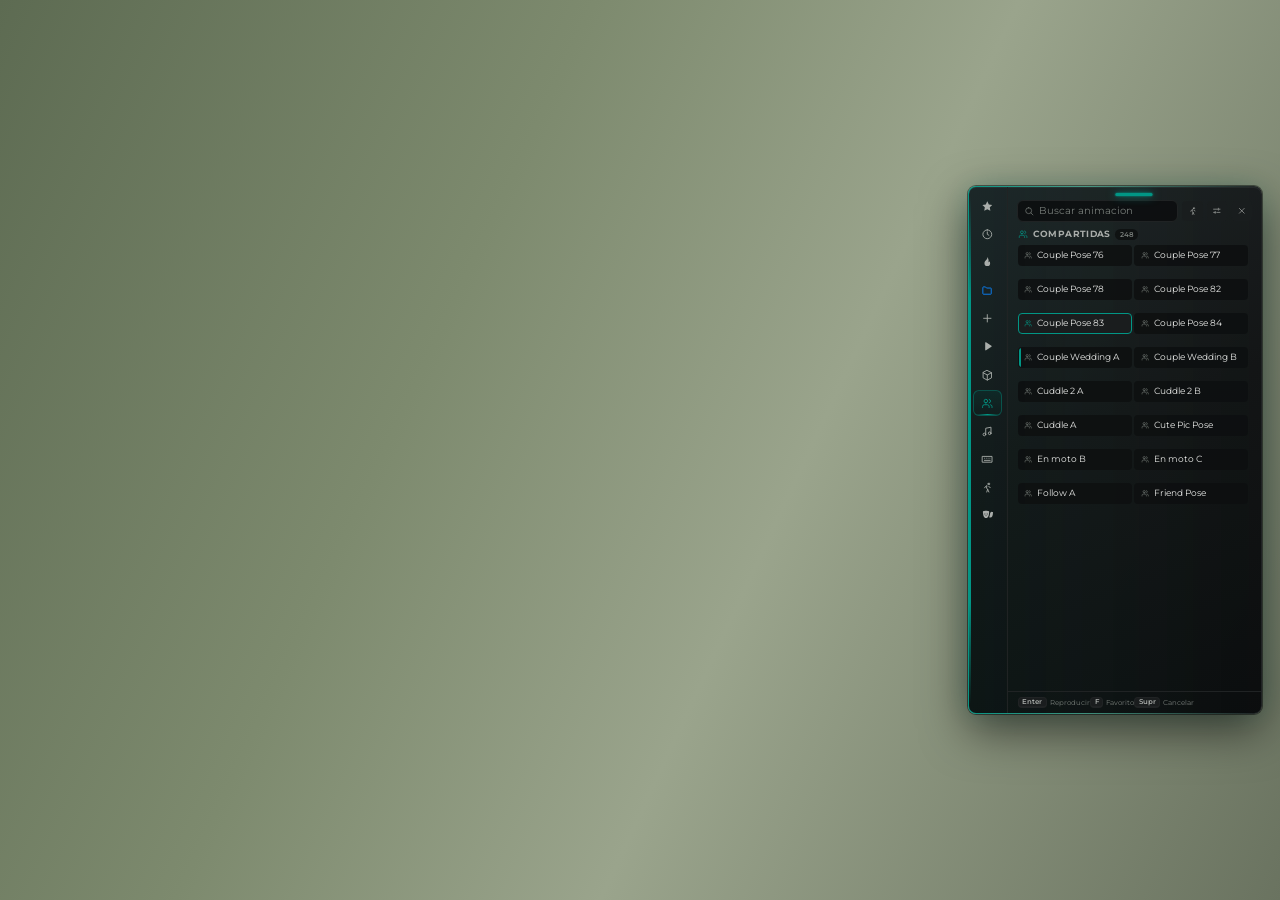
==== html/_preview.html @ 50596112 "propeditor" ====
<!DOCTYPE html>
<!--
    Banco de pruebas de la interfaz. NO forma parte del recurso: no esta en el
    `files{}` del fxmanifest, asi que FiveM no lo sirve. Se abre a mano en un
    navegador (o con Chrome en modo headless) para mirar colores, contraste y
    estados sin arrancar el juego.

    Carga los mismos CSS que index.html y dibuja a mano lo que app.js dibujaria
    con los datos de Lua. Si cambia el marcado del menu, hay que actualizarlo
    aqui tambien o dejara de representar lo que se ve en el juego.
-->
<html lang="es">
<head>
    <meta charset="UTF-8">
    <title>dwkemotes - previsualizacion de estilos</title>
    <link rel="stylesheet" href="css/fonts.css">
    <link rel="stylesheet" href="design-system/tokens.css">
    <link rel="stylesheet" href="design-system/components.css">
    <link rel="stylesheet" href="css/style.css">
    <style>
        /* Solo del banco de pruebas: simula el juego detras de la NUI para
           poder juzgar la opacidad del panel. */
        body {
            background:
                linear-gradient(115deg, #5d6b52 0%, #7d8a6e 35%, #9aa48c 60%, #6a7360 100%);
            min-height: 100vh;
        }
    </style>
</head>
<body>
    <div id="emote-menu" role="dialog">
        <nav class="sidebar" id="sidebar"></nav>

        <div class="menu-main">
            <header class="menu-header">
                <div class="drag-handle"></div>
                <div class="search-row">
                    <div class="search-container">
                        <span id="search-icon-slot"></span>
                        <input type="text" id="search-input" placeholder="Buscar animacion" />
                    </div>
                    <button id="walklock-btn" class="header-btn" type="button"></button>
                    <button id="settings-btn" class="header-btn" type="button"></button>
                    <button id="close-btn" class="header-btn" type="button"></button>
                </div>
            </header>

            <div class="category-title" id="category-title"></div>

            <div class="content-area">
                <div class="content-scroll">
                    <div id="emote-grid" class="emote-grid"></div>
                </div>
            </div>

            <footer class="menu-footer" id="menu-footer"></footer>
        </div>
    </div>

    <script src="js/icons.js"></script>
    <script>
        // ── Banco de pruebas ────────────────────────────────────────────────
        // Reproduce a mano lo que app.js dibuja con los datos de Lua, para
        // poder mirar colores y contraste sin arrancar el juego.
        Icons.mount();

        const CATS = [
            { icon: 'star',       label: 'Favoritos' },
            { icon: 'clock',      label: 'Recientes' },
            { icon: 'fire',       label: 'Mas usadas' },
            { icon: 'folder',     label: 'Policia', color: '#0A84FF' },
            { icon: 'plus',       label: 'Nueva lista' },
            { icon: 'play',       label: 'Animaciones' },
            { icon: 'cube',       label: 'Objetos' },
            { icon: 'users',      label: 'Compartidas', active: true },
            { icon: 'music',      label: 'Bailes' },
            { icon: 'keyboard',   label: 'Atajos' },
            { icon: 'walk',       label: 'Caminar' },
            { icon: 'masks',      label: 'Animos' },
        ];

        const sidebar = document.getElementById('sidebar');
        for (const c of CATS) {
            const item = document.createElement('button');
            item.className = 'sidebar-item' + (c.active ? ' active' : '');
            item.title = c.label;
            if (c.color) item.style.setProperty('--cat-color', c.color);
            item.appendChild(Icons.el(c.icon, 'sidebar-icon'));
            sidebar.appendChild(item);
        }

        document.getElementById('search-icon-slot').appendChild(Icons.el('search', 'search-icon'));
        document.getElementById('walklock-btn').appendChild(Icons.el('walk', 'header-icon'));
        document.getElementById('settings-btn').appendChild(Icons.el('sliders', 'header-icon'));
        document.getElementById('close-btn').appendChild(Icons.el('close', 'header-icon'));

        const title = document.getElementById('category-title');
        title.appendChild(Icons.el('users', 'cat-icon'));
        title.appendChild(document.createTextNode('Compartidas'));
        const count = document.createElement('span');
        count.className = 'cat-count';
        count.textContent = '248';
        title.appendChild(count);

        // Rejilla: las tarjetas van posicionadas en absoluto por grid.js, asi
        // que aqui se colocan a mano en dos columnas.
        const NAMES = [
            'Couple Pose 76', 'Couple Pose 77', 'Couple Pose 78', 'Couple Pose 82',
            'Couple Pose 83', 'Couple Pose 84', 'Couple Wedding A', 'Couple Wedding B',
            'Cuddle 2 A', 'Cuddle 2 B', 'Cuddle A', 'Cute Pic Pose',
            'En moto B', 'En moto C', 'Follow A', 'Friend Pose',
        ];
        const grid = document.getElementById('emote-grid');
        const ROW = 34, COLW = 50;
        NAMES.forEach((name, i) => {
            const card = document.createElement('div');
            card.className = 'emote-card';
            if (i === 4) card.classList.add('selected');
            if (i === 6) card.classList.add('favorited');
            card.style.left = (i % 2) * COLW + '%';
            card.style.top = Math.floor(i / 2) * ROW + 'px';
            card.style.width = 'calc(50% - 0.2rem)';
            card.appendChild(Icons.el('users', 'card-icon'));
            const label = document.createElement('span');
            label.className = 'card-label';
            label.textContent = name;
            card.appendChild(label);
            grid.appendChild(card);
        });
        grid.style.height = (Math.ceil(NAMES.length / 2) * ROW) + 'px';

        // Pie: unas cuantas teclas.
        const footer = document.getElementById('menu-footer');
        const hints = [['Enter', 'Reproducir'], ['F', 'Favorito'], ['Supr', 'Cancelar']];
        const row = document.createElement('div');
        row.className = 'footer-hints';
        for (const [key, text] of hints) {
            const h = document.createElement('span');
            h.className = 'footer-hint';
            const k = document.createElement('kbd');
            k.className = 'kbd';
            k.textContent = key;
            h.appendChild(k);
            h.appendChild(document.createTextNode(' ' + text));
            row.appendChild(h);
        }
        footer.appendChild(row);
    </script>
</body>
</html>
---- html/css/fonts.css ----
/* ============================================================================
   dwkemotes - Montserrat empaquetada
   ---------------------------------------------------------------------------
   Extension del recurso, no del sistema de diseno: `tokens.css` ya nombra
   Montserrat en `--rrp-font-family`, pero no trae el archivo. Cargarla desde
   Google Fonts no sirve aqui — el CEF de FiveM suele no tener salida a
   internet, y sin el archivo la NUI cae al serif del navegador.

   Es la fuente variable (un archivo cubre de 100 a 900), en los subconjuntos
   latino y latino extendido: suficiente para todos los idiomas de `locales/`
   que usan alfabeto latino.

   Si esto se promociona al sistema de diseno compartido, mover este archivo y
   la carpeta `fonts/` a `design-system/` y enlazarlo antes de `tokens.css`.
   ========================================================================== */

@font-face {
    font-family: 'Montserrat';
    font-style: normal;
    font-weight: 100 900;
    font-display: swap;
    src: url('fonts/montserrat-latin.woff2') format('woff2');
    unicode-range: U+0000-00FF, U+0131, U+0152-0153, U+02BB-02BC, U+02C6, U+02DA,
                   U+02DC, U+0304, U+0308, U+0329, U+2000-206F, U+20AC, U+2122,
                   U+2191, U+2193, U+2212, U+2215, U+FEFF, U+FFFD;
}

@font-face {
    font-family: 'Montserrat';
    font-style: normal;
    font-weight: 100 900;
    font-display: swap;
    src: url('fonts/montserrat-latin-ext.woff2') format('woff2');
    unicode-range: U+0100-02BA, U+02BD-02C5, U+02C7-02CC, U+02CE-02D7, U+02DD-02FF,
                   U+0304, U+0308, U+0329, U+1D00-1DBF, U+1E00-1E9F, U+1EF2-1EFF,
                   U+2020, U+20A0-20AB, U+20AD-20C0, U+2113, U+2C60-2C7F, U+A720-A7FF;
}
---- html/design-system/tokens.css ----
/* ============================================================
   ResetRP Design System — Design Tokens
   Fuente de verdad visual para todas las NUI de recursos FiveM.
   No redefinir estos valores en un recurso concreto: importar
   este archivo y usar las variables.

   Reparto de color, y de aquí no se sale:
     · Negro neutro  -> todas las superficies. Es el papel.
     · Teal          -> selección y acción principal. Nada más.
     · Amarillo      -> aviso. No marca selección ni decora.
     · Rojo / verde / azul -> resultado de una acción (error, éxito, info).
     · Hover         -> neutro. Sube la superficie, no tiñe de color.
   ============================================================ */

:root {
  /* ---- Color: superficies (negro neutro) ------------------------- */
  /* Sin tinte verde: el verde de la marca vale más cuando aparece
     solo donde hay acción o selección. Las tres superficies se
     distinguen por luminancia y por el borde, nunca por color. */
  --rrp-bg:             #070809; /* fondo de la página / detrás de todo el HUD */
  --rrp-surface-1:      #121415; /* panel, ventana, tarjeta: el papel */
  --rrp-surface-2:      #0D0F10; /* hundido: campos, slots, celdas de datos */
  --rrp-surface-3:      #1A1D1E; /* elevado: hover neutro, fila activa */
  --rrp-surface-4:      #202324; /* pulsado / hover fuerte */

  /* Los dos extremos de un degradado de superficie. No son escalones de
     estado como los de arriba —nada se pinta "de surface-lift"—: son el
     hombro y el pie de `.rrp-surface-depth`, y existen para que ese
     degradado no lleve hexes sueltos. Caen dentro de la escala, entre
     `surface-3` y `surface-4` el claro, entre `bg` y `surface-2` el
     oscuro. */
  --rrp-surface-lift:   #1C2123; /* hombro claro de un degradado de superficie */
  --rrp-surface-deep:   #0A0C0D; /* pie oscuro de un degradado de superficie */

  /* Alias heredado: el fondo de página se llamaba así cuando llevaba
     tinte verde. Se mantiene para no romper recursos ya escritos. */
  --rrp-black-green:    var(--rrp-bg);

  --rrp-border-subtle:  #202324; /* borde por defecto entre superficies */
  --rrp-border-strong:  #35393A; /* borde en hover o en el elemento con foco */
  --rrp-border-teal:    rgba(1, 150, 133, 0.45); /* borde de lo seleccionado */

  /* ---- Color: teal (selección y acción principal) ----------------- */
  --rrp-teal:           #019685; /* el verde ResetRP */
  --rrp-teal-strong:    #01A995; /* teal un punto más vivo, para hover de texto/icono */
  --rrp-teal-soft:      rgba(1, 150, 133, 0.12); /* tinte de fondo de lo seleccionado */
  --rrp-teal-line:      rgba(1, 150, 133, 0.55); /* línea inferior del elemento activo */

  /* Alias heredado del hover verde de botones. */
  --rrp-hover-btn-bg:   var(--rrp-teal);

  /* Botón principal: el único degradado del sistema. Marca la acción
     dominante de la pantalla, y solo debe haber una. */
  --rrp-btn-from:        #078E7E;
  --rrp-btn-to:          #017E70;
  --rrp-btn-hover-from:  #079987;
  --rrp-btn-hover-to:    #018979;
  --rrp-btn-active-from: #01796B;
  --rrp-btn-active-to:   #016C60;

  /* ---- Color: estados semánticos ---------------------------------- */
  /* Comunican el resultado o el riesgo de una acción, nunca decoran. */
  --rrp-success:        #53B883; /* confirmación */
  --rrp-warning:        #CEDC00; /* aviso: combustible bajo, tiempo agotándose */
  --rrp-danger:         #D95C5C; /* error o acción destructiva/irreversible */
  --rrp-danger-hover:   #E37A7A; /* hover de un botón de peligro */
  --rrp-info:           #5EA6D8; /* informativo neutro */

  /* Tintes de los mismos estados, para fondos de alerta o badge. El
     color macizo se reserva al punto, al borde y al icono. */
  --rrp-success-soft:   rgba(83, 184, 131, 0.10);
  --rrp-warning-soft:   rgba(206, 220, 0, 0.09);
  --rrp-danger-soft:    rgba(217, 92, 92, 0.10);
  --rrp-info-soft:      rgba(94, 166, 216, 0.10);

  --rrp-text-on-warning: #070809; /* texto sobre --rrp-warning macizo */
  --rrp-text-on-danger:  #FFFFFF; /* texto sobre --rrp-danger macizo */
  --rrp-text-on-teal:    #F2FFFC; /* texto sobre el botón principal */

  /* Amarillo de marca. Mismo valor que --rrp-warning porque es el
     mismo amarillo: aquí sirve de acento puntual (una cifra que debe
     leerse antes que el resto), nunca para marcar la selección. */
  --rrp-accent:         var(--rrp-warning);
  --rrp-accent-soft:    var(--rrp-warning-soft);
  --rrp-text-on-accent: var(--rrp-text-on-warning);

  /* ---- Color: texto ----------------------------------------------- */
  --rrp-text:           #E7E8E6; /* texto principal: blanco roto, sin deslumbrar */
  --rrp-text-2:         #A9ADAA; /* secundario: descripciones, etiquetas */
  --rrp-text-muted:     #777D79; /* terciario: unidades, metadatos, ayuda */
  --rrp-text-faint:     #4E5551; /* placeholders, numeración de slot, deshabilitado */
  --rrp-white:          #FFFFFF; /* blanco puro: solo donde hace falta de verdad */

  /* ---- Tipografía ------------------------------------------------- */
  /* Escala cerrada: pocos tamaños y muy juntos. En una NUI, saltar de
     11 a 22 px hace que todo grite; la jerarquía la marcan el peso y
     el color, no el cuerpo. */
  --rrp-font-family: "Montserrat", system-ui, "Segoe UI", sans-serif;
  --rrp-font-weight-regular:  400; /* texto de cuerpo */
  --rrp-font-weight-medium:   500; /* filas de navegación, texto de apoyo */
  --rrp-font-weight-semibold: 600; /* títulos, botones, valores */
  --rrp-font-weight-bold:     700; /* cifra grande y título principal */

  --rrp-font-size-title:    20px; /* título principal de una NUI */
  --rrp-font-size-heading2: 14px; /* título de panel o de sección */
  --rrp-font-size-subtitle: 12px; /* subtítulo bajo el título */
  --rrp-font-size-body:     13px; /* texto de cuerpo */
  --rrp-font-size-button:   12px;
  --rrp-font-size-label:    11px; /* etiquetas de campo, texto secundario */
  --rrp-font-size-micro:    10px; /* metadatos, unidades, pies de slot */

  /* ---- Espaciado y forma -------------------------------------------- */
  /* Radios pequeños: sobre negro, una esquina muy redondeada engorda el
     elemento y le quita precisión. */
  --rrp-radius-sm: 4px;
  --rrp-radius-md: 6px;
  --rrp-radius-lg: 8px;

  --rrp-space-xs: 4px;
  --rrp-space-sm: 8px;
  --rrp-space-md: 16px;
  --rrp-space-lg: 24px;

  --rrp-border-width: 1px;
  --rrp-border-color: var(--rrp-border-subtle);

  /* ---- Capas (z-index) ---------------------------------------------- */
  --rrp-z-panel:   1;
  --rrp-z-tooltip: 50;
  --rrp-z-notify:  100;
  --rrp-z-modal:   200;

  /* ---- Alto de controles (mantiene alineados input/select/botón) ------ */
  --rrp-control-height: 36px;

  /* ---- Sombra / elevación --------------------------------------------- */
  --rrp-shadow-panel: 0 18px 60px rgba(0, 0, 0, 0.28);
  --rrp-shadow-float: 0 8px 20px rgba(0, 0, 0, 0.28); /* toasts, tooltips, menús */
  /* Foco: aro teal, el mismo color que la selección. Un elemento con
     borde propio suma el aro por fuera sin cambiar su borde. */
  --rrp-focus-ring: 0 0 0 2px rgba(1, 150, 133, 0.45);
  --rrp-focus-glow: 0 0 0 2px var(--rrp-teal-soft);

  /* ---- Transiciones ------------------------------------------------------ */
  --rrp-transition-fast: 160ms ease;

  /* ---- Escala de degradado (siempre oscuro arriba -> claro abajo) --------- */
  /* Solo para superficies grandes de marca (cabecera de HUD, fondo de una
     pantalla completa). Un botón o una tarjeta van planos. */
  --rrp-gradient-0-from: var(--rrp-bg);         /* #070809 */
  --rrp-gradient-0-to:   var(--rrp-surface-3);  /* #1A1D1E */

  --rrp-gradient-1-from: var(--rrp-surface-2);  /* #0D0F10 */
  --rrp-gradient-1-to:   var(--rrp-surface-4);  /* #202324 */

  --rrp-gradient-2-from: var(--rrp-btn-active-to); /* #016C60 */
  --rrp-gradient-2-to:   var(--rrp-teal);          /* #019685 */

  --rrp-gradient-3-from: var(--rrp-teal);        /* #019685 */
  --rrp-gradient-3-to:   var(--rrp-teal-strong); /* #01A995 */

  --rrp-gradient-4-from: var(--rrp-teal-strong); /* #01A995 */
  --rrp-gradient-4-to:   var(--rrp-text);        /* #E7E8E6 */
}
---- html/design-system/components.css ----
/* ============================================================
   ResetRP Design System — Componentes base
   Requiere tokens.css cargado antes que este archivo.
   Pensado para NUI FiveM en HTML/CSS/JS vanilla (sin build step).
   ============================================================ */

* {
  box-sizing: border-box;
  font-family: var(--rrp-font-family);
}

/* El atributo hidden gana a cualquier display de componente. Sin esto, un
   .rrp-modal o un .rrp-menu con display propio nace abierto aunque el HTML
   diga [hidden], que es como se ocultan y se muestran desde el JS. */
[hidden] { display: none !important; }

/* ---------- Panel contenedor ---------- */
/* El panel es el papel: superficie neutra, borde de 1 px y nada más.
   El color entra por el contenido, no por el contenedor. */
.rrp-panel {
  background: var(--rrp-surface-1);
  border: var(--rrp-border-width) solid var(--rrp-border-subtle);
  border-radius: var(--rrp-radius-lg);
  box-shadow: var(--rrp-shadow-panel);
  padding: var(--rrp-space-md);
  color: var(--rrp-text);
}
/* Panel sin relleno propio: la cabecera y el cuerpo ponen el suyo. */
.rrp-panel--flush { padding: 0; }

/* Cabecera de panel: se separa del cuerpo con una línea, no con un
   bloque de color. */
.rrp-panel__head {
  display: flex;
  align-items: center;
  justify-content: space-between;
  gap: var(--rrp-space-md);
  min-height: 56px;
  padding: var(--rrp-space-sm) var(--rrp-space-md);
  border-bottom: var(--rrp-border-width) solid var(--rrp-border-subtle);
}
.rrp-panel__body { padding: var(--rrp-space-md); }
.rrp-panel__title {
  margin: 0;
  font-size: var(--rrp-font-size-heading2);
  font-weight: var(--rrp-font-weight-semibold);
}
.rrp-panel__sub {
  margin: 2px 0 0;
  font-size: var(--rrp-font-size-label);
  color: var(--rrp-text-muted);
}

/* ---------- Título principal ---------- */
/* Sin caja: el peso y el tamaño ya lo separan del resto. */
.rrp-title {
  margin-bottom: var(--rrp-space-md);
  padding-bottom: var(--rrp-space-sm);
  border-bottom: var(--rrp-border-width) solid var(--rrp-border-subtle);
}
.rrp-title h1 {
  margin: 0;
  font-weight: var(--rrp-font-weight-bold);
  font-size: var(--rrp-font-size-title);
  letter-spacing: -0.02em;
  line-height: 1.15;
}
.rrp-title p {
  margin: var(--rrp-space-xs) 0 0;
  font-weight: var(--rrp-font-weight-regular);
  font-size: var(--rrp-font-size-subtitle);
  color: var(--rrp-text-2);
}
/* Antetítulo teal: la única vez que el verde hace de texto. */
.rrp-kicker {
  margin: 0 0 var(--rrp-space-sm);
  color: var(--rrp-teal);
  font-size: var(--rrp-font-size-label);
  font-weight: var(--rrp-font-weight-bold);
  text-transform: uppercase;
  letter-spacing: 0.12em;
}

/* ---------- Título 2 (sección) ---------- */
.rrp-heading2 {
  font-weight: var(--rrp-font-weight-semibold);
  font-size: var(--rrp-font-size-heading2);
  margin: 0 0 var(--rrp-space-sm);
}

/* ---------- Caja de texto básico ---------- */
.rrp-textbox {
  background: var(--rrp-surface-2);
  border: var(--rrp-border-width) solid var(--rrp-border-subtle);
  border-radius: var(--rrp-radius-sm);
  padding: var(--rrp-space-md);
  margin-bottom: var(--rrp-space-md);
}
/* Caja destacada: mismo negro, borde teal. Es el mismo recurso que
   marca la selección, así que úsala para una sola caja por pantalla. */
.rrp-textbox--teal {
  border-color: var(--rrp-border-teal);
  background: var(--rrp-teal-soft);
}
/* Caja con el borde más marcado, sin llegar al teal. */
.rrp-textbox--outline {
  border-color: var(--rrp-border-strong);
}
.rrp-textbox .rrp-textbox__title {
  font-weight: var(--rrp-font-weight-semibold);
  font-size: var(--rrp-font-size-heading2);
  text-align: center;
  margin: 0 0 var(--rrp-space-sm);
}
.rrp-textbox p {
  font-weight: var(--rrp-font-weight-regular);
  font-size: var(--rrp-font-size-body);
  line-height: 1.5;
  margin: 0 0 var(--rrp-space-sm);
}

/* ---------- Desplegable / dropdown ---------- */
.rrp-dropdown {
  background: var(--rrp-surface-2);
  border: var(--rrp-border-width) solid var(--rrp-border-subtle);
  border-radius: var(--rrp-radius-sm);
  overflow: hidden;
}
.rrp-dropdown__header {
  display: flex;
  justify-content: space-between;
  align-items: center;
  background: var(--rrp-surface-1);
  border-bottom: var(--rrp-border-width) solid var(--rrp-border-subtle);
  font-weight: var(--rrp-font-weight-semibold);
  font-size: var(--rrp-font-size-button);
  padding: var(--rrp-space-sm) var(--rrp-space-md);
  cursor: pointer;
}
.rrp-dropdown__option {
  font-weight: var(--rrp-font-weight-regular);
  font-size: var(--rrp-font-size-label);
  padding: var(--rrp-space-sm) var(--rrp-space-md);
  cursor: pointer;
  transition: background var(--rrp-transition-fast);
}
/* Separador entre filas: sobre negro hace falta para que la lista respire. */
.rrp-dropdown__option + .rrp-dropdown__option {
  border-top: var(--rrp-border-width) solid var(--rrp-border-subtle);
}
/* Hover neutro: sube la superficie, no tiñe. */
.rrp-dropdown__option:hover,
.rrp-dropdown__option.is-hover {
  background: var(--rrp-surface-3);
}
/* Fila seleccionada: tinte teal y línea teal a la izquierda. */
.rrp-dropdown__option.is-selected {
  background: var(--rrp-teal-soft);
  box-shadow: inset 2px 0 0 var(--rrp-teal);
  font-weight: var(--rrp-font-weight-semibold);
}

/* ---------- Botones ---------- */
/* El botón por defecto es neutro. Solo uno por pantalla lleva el verde
   (--primary / --accept): si dos acciones piden lo mismo, ninguna manda. */
.rrp-btn {
  display: inline-flex;
  align-items: center;
  justify-content: center;
  gap: var(--rrp-space-sm);
  min-height: var(--rrp-control-height);
  padding: 0 var(--rrp-space-md);
  background: var(--rrp-surface-2);
  color: var(--rrp-text);
  border: var(--rrp-border-width) solid var(--rrp-border-subtle);
  border-radius: var(--rrp-radius-sm);
  font-weight: var(--rrp-font-weight-semibold);
  font-size: var(--rrp-font-size-button);
  cursor: pointer;
  transition: background var(--rrp-transition-fast), color var(--rrp-transition-fast),
              border-color var(--rrp-transition-fast);
}
.rrp-btn svg { width: 16px; height: 16px; flex: none; }
/* Hover neutro: sube la superficie y marca más el borde. */
.rrp-btn:hover,
.rrp-btn--cancel:hover {
  background: var(--rrp-surface-3);
  border-color: var(--rrp-border-strong);
}
.rrp-btn:active { transform: translateY(1px); }

/* Acción dominante. El degradado y el brillo interior son los únicos
   del sistema: por eso este botón se ve antes que cualquier otro. */
.rrp-btn--primary,
.rrp-btn--accept {
  background: linear-gradient(180deg, var(--rrp-btn-from), var(--rrp-btn-to));
  border-color: var(--rrp-btn-to);
  color: var(--rrp-text-on-teal);
  box-shadow: inset 0 1px 0 rgba(255, 255, 255, 0.08), 0 1px 0 rgba(0, 0, 0, 0.32);
}
.rrp-btn--primary:hover,
.rrp-btn--accept:hover {
  background: linear-gradient(180deg, var(--rrp-btn-hover-from), var(--rrp-btn-hover-to));
  border-color: var(--rrp-btn-from);
  color: var(--rrp-text);
  box-shadow: inset 0 1px 0 rgba(255, 255, 255, 0.11), 0 2px 8px rgba(1, 150, 133, 0.14);
}
.rrp-btn--primary:active,
.rrp-btn--accept:active {
  background: linear-gradient(180deg, var(--rrp-btn-active-from), var(--rrp-btn-active-to));
  border-color: var(--rrp-btn-active-to);
  box-shadow: inset 0 1px 2px rgba(0, 0, 0, 0.28);
}

/* Botón destructivo: rojo apagado sobre tinte, no un bloque rojo. Lo
   que destruye no tiene por qué ser lo más llamativo de la pantalla. */
.rrp-btn--danger {
  background: var(--rrp-danger-soft);
  border-color: rgba(217, 92, 92, 0.28);
  color: var(--rrp-danger-hover);
}
.rrp-btn--danger:hover {
  background: rgba(217, 92, 92, 0.16);
  border-color: var(--rrp-danger);
  color: var(--rrp-text);
}
/* Botón terciario: sin superficie propia. */
.rrp-btn--ghost {
  background: transparent;
}
.rrp-btn--ghost:hover {
  background: var(--rrp-surface-3);
  border-color: var(--rrp-border-strong);
}
/* Tamaño y ocupación */
.rrp-btn--sm    { min-height: 28px; padding: 0 var(--rrp-space-sm); font-size: var(--rrp-font-size-label); }
.rrp-btn--sm svg { width: 14px; height: 14px; }
.rrp-btn--block { display: flex; width: 100%; }
.rrp-btn--icon  { width: var(--rrp-control-height); padding: 0; }

/* --- Conmutador: el botón que se queda marcado --- */
/* NUEVO. Un botón normal vuelve solo; este se queda encendido porque
   representa un modo activo — caminar despacio, sordina de radio, ver
   solo favoritos. La marca es la del sistema para "esto está elegido":
   velo teal, borde teal y el texto arriba. Nunca bloque macizo.

   NO lleva el halo inferior de `.rrp-tab` / `.rrp-nav__item`. Ese halo
   dice "estás aquí" dentro de un grupo donde solo uno manda; un
   conmutador dice "esto está encendido" y puede haber varios a la vez.
   Si los dos se marcaran igual, la barra de herramientas parecería una
   fila de pestañas.

   El gancho bueno es `aria-pressed="true"`, que además es lo que un
   lector de pantalla anuncia; `.is-active` queda para el JS que ya
   trabaja así. Un conmutador NO es `aria-current` ni un checkbox
   disfrazado: es un botón que recuerda su estado. */
.rrp-btn.is-active,
.rrp-btn[aria-pressed="true"] {
  background: var(--rrp-teal-soft);
  border-color: var(--rrp-border-teal);
  color: var(--rrp-text);
}
/* El hover de un botón ya marcado sube un punto en vez de volver al
   gris neutro: si al pasar por encima perdiera el teal, parecería que
   se está apagando. */
.rrp-btn.is-active:hover,
.rrp-btn[aria-pressed="true"]:hover {
  background: linear-gradient(180deg, rgba(1, 150, 133, 0.20), rgba(1, 150, 133, 0.10)),
              var(--rrp-surface-2);
  border-color: var(--rrp-teal-line);
}
/* Marcado y peligroso a la vez (sordina, modo pánico): manda el rojo. */
.rrp-btn--danger.is-active,
.rrp-btn--danger[aria-pressed="true"] {
  background: var(--rrp-danger-soft);
  border-color: var(--rrp-danger);
  color: var(--rrp-danger);
}
.rrp-btn--sm.rrp-btn--icon { width: 28px; }

.rrp-btn:disabled {
  opacity: 0.4;
  cursor: not-allowed;
}

/* ---------- Superficies neutras (utilidades) ---------- */
/* Para contenedores propios de un recurso que no encajen en un
   componente concreto, sin inventar colores nuevos. */
.rrp-surface-1 { background: var(--rrp-surface-1); color: var(--rrp-text); }
.rrp-surface-2 { background: var(--rrp-surface-2); color: var(--rrp-text); }
.rrp-surface-3 { background: var(--rrp-surface-3); color: var(--rrp-text); }
.rrp-divider   { border: none; border-top: var(--rrp-border-width) solid var(--rrp-border-subtle); margin: var(--rrp-space-md) 0; }

/* ---------- Degradados ---------- */
/* Siempre oscuro arriba -> claro abajo (180deg) */
.rrp-gradient-0 { background: linear-gradient(180deg, var(--rrp-gradient-0-from), var(--rrp-gradient-0-to)); }
.rrp-gradient-1 { background: linear-gradient(180deg, var(--rrp-gradient-1-from), var(--rrp-gradient-1-to)); }
.rrp-gradient-2 { background: linear-gradient(180deg, var(--rrp-gradient-2-from), var(--rrp-gradient-2-to)); }
.rrp-gradient-3 { background: linear-gradient(180deg, var(--rrp-gradient-3-from), var(--rrp-gradient-3-to)); }
.rrp-gradient-4 { background: linear-gradient(180deg, var(--rrp-gradient-4-from), var(--rrp-gradient-4-to)); }


/* ============================================================
   COMPONENTES NUI
   Patrones habituales de una interfaz de recurso FiveM.
   Todos se apoyan en los tokens: aquí no hay ningún color suelto.
   ============================================================ */

/* ---------- Foco de teclado ---------- */
/* Una NUI también se navega con teclado: el foco nunca es invisible. */
/* Elementos sin borde propio: aro de acento, separado del elemento. */
.rrp-btn:focus-visible,
.rrp-slider:focus-visible,
.rrp-tab:focus-visible,
.rrp-menu__item:focus-visible,
.rrp-nav__item:focus-visible,
.rrp-slot:focus-visible,
.rrp-inv-slot:focus-visible,
/* Campos: el borde pasa a teal y el halo solo lo refuerza. */
.rrp-input:focus,
.rrp-input:focus-visible,
.rrp-textarea:focus,
.rrp-textarea:focus-visible,
.rrp-select:focus,
.rrp-select:focus-visible,
.rrp-input-group:focus-within {
  outline: none;
  border-color: var(--rrp-teal);
  box-shadow: var(--rrp-focus-glow);
}
/* Un campo inválido conserva su rojo al enfocarse: el estado manda. */
.rrp-input.is-invalid:focus,
.rrp-textarea.is-invalid:focus,
.rrp-select.is-invalid:focus {
  border-color: var(--rrp-danger);
  box-shadow: 0 0 0 3px var(--rrp-danger-soft);
}

/* ---------- Campos de formulario ---------- */
.rrp-field {
  display: flex;
  flex-direction: column;
  gap: var(--rrp-space-xs);
  margin-bottom: var(--rrp-space-md);
}
.rrp-label {
  font-weight: var(--rrp-font-weight-semibold);
  font-size: var(--rrp-font-size-label);
  color: var(--rrp-text-2);
}
.rrp-input,
.rrp-textarea,
.rrp-select {
  width: 100%;
  height: var(--rrp-control-height);
  background: var(--rrp-surface-2);
  border: var(--rrp-border-width) solid var(--rrp-border-subtle);
  border-radius: var(--rrp-radius-sm);
  color: var(--rrp-text);
  font-size: var(--rrp-font-size-body);
  font-weight: var(--rrp-font-weight-regular);
  padding: 0 var(--rrp-space-md);
  transition: border-color var(--rrp-transition-fast);
}
.rrp-textarea {
  height: auto;
  min-height: 84px;
  padding: var(--rrp-space-sm) var(--rrp-space-md);
  line-height: 1.5;
  resize: vertical;
}
.rrp-input::placeholder,
.rrp-textarea::placeholder {
  color: var(--rrp-text-faint);
}
.rrp-input:hover,
.rrp-textarea:hover,
.rrp-select:hover {
  border-color: var(--rrp-border-strong);
}
.rrp-input:disabled,
.rrp-textarea:disabled,
.rrp-select:disabled {
  opacity: 0.45;
  cursor: not-allowed;
}
/* Validación */
.rrp-input.is-invalid,
.rrp-textarea.is-invalid,
.rrp-select.is-invalid {
  border-color: var(--rrp-danger);
}
.rrp-hint  { font-size: var(--rrp-font-size-micro); color: var(--rrp-text-muted); }
.rrp-error { font-size: var(--rrp-font-size-label); color: var(--rrp-danger); font-weight: var(--rrp-font-weight-semibold); }

/* Select: flecha propia, para no depender del widget del sistema */
.rrp-select {
  appearance: none;
  -webkit-appearance: none;
  cursor: pointer;
  padding-right: var(--rrp-space-lg);
  background-image: url("data:image/svg+xml;charset=utf-8,%3Csvg xmlns='http://www.w3.org/2000/svg' width='10' height='6'%3E%3Cpath fill='%23ffffff' d='M0 0l5 6 5-6z'/%3E%3C/svg%3E");
  background-repeat: no-repeat;
  background-position: right var(--rrp-space-md) center;
}
.rrp-select option {
  background: var(--rrp-surface-2);
  color: var(--rrp-text);
}

/* Campo con icono o afijo (buscadores, cantidades, precios) */
.rrp-input-group {
  display: flex;
  align-items: center;
  gap: var(--rrp-space-sm);
  height: var(--rrp-control-height);
  background: var(--rrp-surface-3);
  border: var(--rrp-border-width) solid var(--rrp-border-subtle);
  border-radius: var(--rrp-radius-sm);
  padding: 0 var(--rrp-space-md);
}
.rrp-input-group .rrp-input {
  height: auto;
  border: none;
  background: none;
  padding: 0;
}
.rrp-input-group .rrp-input:focus,
.rrp-input-group .rrp-input:focus-visible { box-shadow: none; }
.rrp-input-group__affix { color: var(--rrp-text-muted); font-size: var(--rrp-font-size-label); }

/* --- Campo numérico y su paso --- */
/* La flecha doble que pinta el navegador en un `input[type=number]` es
   un widget del sistema operativo: llega en blanco, con su propio
   tamaño y sus propias esquinas, y sobre negro parece un pegote. No se
   puede teñir ni redondear, así que se quita y se pone la nuestra.
   Se quita SIEMPRE, haya paso propio o no — un campo sin flechas se
   sigue subiendo con las teclas de cursor y con la rueda. */
.rrp-input[type="number"] {
  appearance: textfield;
  -moz-appearance: textfield;
}
.rrp-input[type="number"]::-webkit-outer-spin-button,
.rrp-input[type="number"]::-webkit-inner-spin-button {
  -webkit-appearance: none;
  margin: 0;
}
/* Las cifras se alinean en columna: sin esto, cambiar un 1500 por un
   1600 mueve todos los dígitos de sitio. */
.rrp-input[type="number"] { font-variant-numeric: tabular-nums; }

/* NUEVO. El paso: dos medios botones pegados al canto derecho del
   grupo. Se comen el relleno del contenedor con un margen negativo
   para quedar a ras del borde — un botón flotando con aire alrededor
   parece un elemento suelto encima del campo, no parte de él. */
.rrp-step {
  display: flex;
  flex: none;
  flex-direction: column;
  align-self: stretch;
  margin: -1px calc(var(--rrp-space-md) * -1) -1px 0;
  border-left: var(--rrp-border-width) solid var(--rrp-border-subtle);
}
/* Transparente, no `surface-2`. El grupo ya es `surface-3` — lo
   elevado —, así que un botón hundido encima abre dos agujeros negros
   en el canto del campo. Y transparente sobrevive a que el grupo cambie
   de superficie: hereda la que tenga debajo, sea la que sea. */
.rrp-step__btn {
  flex: 1;
  display: grid;
  place-items: center;
  width: 26px;
  padding: 0;
  background: transparent;
  border: none;
  color: var(--rrp-text-muted);
  cursor: pointer;
  transition: background var(--rrp-transition-fast), color var(--rrp-transition-fast);
}
.rrp-step__btn:first-child {
  border-bottom: var(--rrp-border-width) solid var(--rrp-border-subtle);
  border-top-right-radius: var(--rrp-radius-sm);
}
.rrp-step__btn:last-child { border-bottom-right-radius: var(--rrp-radius-sm); }
/* Hover neutro, como cualquier otro control del sistema. */
.rrp-step__btn:hover {
  background: var(--rrp-surface-4);
  color: var(--rrp-text);
}
.rrp-step__btn:active { background: var(--rrp-surface-3); }
/* En el tope no desaparece, se apaga: un botón que se va deja un hueco
   y el campo parece roto. Apagado dice "por aquí ya no se sigue". */
.rrp-step__btn:disabled {
  opacity: 0.3;
  cursor: default;
  background: transparent;
  color: var(--rrp-text-muted);
}
.rrp-step__btn svg {
  width: 10px;
  height: 10px;
  stroke: currentColor;
  fill: none;
  stroke-width: 2.2;
}

/* ---------- Checkbox y radio ---------- */
.rrp-check {
  display: inline-flex;
  align-items: center;
  gap: var(--rrp-space-sm);
  font-size: var(--rrp-font-size-body);
  cursor: pointer;
  user-select: none;
}
.rrp-check input {
  appearance: none;
  -webkit-appearance: none;
  width: 16px;
  height: 16px;
  flex: none;
  margin: 0;
  display: grid;
  place-content: center;
  background: var(--rrp-surface-3);
  border: var(--rrp-border-width) solid var(--rrp-border-subtle);
  border-radius: var(--rrp-radius-sm);
  cursor: pointer;
  transition: background var(--rrp-transition-fast), border-color var(--rrp-transition-fast);
}
.rrp-check input[type="radio"] { border-radius: 50%; }
.rrp-check input:hover { border-color: var(--rrp-hover-btn-bg); }
.rrp-check input:checked {
  background: var(--rrp-teal);
  border-color: var(--rrp-teal);
}
.rrp-check input[type="checkbox"]:checked::after {
  content: "";
  width: 9px;
  height: 5px;
  border-left: 2px solid var(--rrp-text-on-teal);
  border-bottom: 2px solid var(--rrp-text-on-accent);
  transform: translateY(-1px) rotate(-45deg);
}
.rrp-check input[type="radio"]:checked::after {
  content: "";
  width: 6px;
  height: 6px;
  border-radius: 50%;
  background: var(--rrp-text-on-accent);
}
.rrp-check input:focus-visible { outline: none; box-shadow: var(--rrp-focus-ring); }
.rrp-check input:disabled { opacity: 0.4; cursor: not-allowed; }

/* ---------- Interruptor (toggle) ---------- */
.rrp-switch {
  display: inline-flex;
  align-items: center;
  gap: var(--rrp-space-sm);
  font-size: var(--rrp-font-size-body);
  cursor: pointer;
  user-select: none;
}
.rrp-switch input {
  position: absolute;
  opacity: 0;
  width: 0;
  height: 0;
}
.rrp-switch__track {
  position: relative;
  width: 38px;
  height: 20px;
  flex: none;
  background: var(--rrp-surface-3);
  border: var(--rrp-border-width) solid var(--rrp-border-subtle);
  border-radius: 999px;
  transition: background var(--rrp-transition-fast), border-color var(--rrp-transition-fast);
}
.rrp-switch__track::after {
  content: "";
  position: absolute;
  top: 2px;
  left: 2px;
  width: 14px;
  height: 14px;
  border-radius: 50%;
  background: var(--rrp-text);
  transition: transform var(--rrp-transition-fast);
}
.rrp-switch input:checked + .rrp-switch__track {
  background: var(--rrp-hover-btn-bg);
  border-color: var(--rrp-hover-btn-bg);
}
.rrp-switch input:checked + .rrp-switch__track::after { transform: translateX(18px); }
.rrp-switch input:focus-visible + .rrp-switch__track { box-shadow: var(--rrp-focus-ring); }
.rrp-switch input:disabled + .rrp-switch__track { opacity: 0.4; }

/* ---------- Slider ---------- */
.rrp-slider {
  appearance: none;
  -webkit-appearance: none;
  width: 100%;
  height: 4px;
  background: var(--rrp-surface-3);
  border-radius: 999px;
  cursor: pointer;
}
.rrp-slider::-webkit-slider-thumb {
  appearance: none;
  -webkit-appearance: none;
  width: 14px;
  height: 14px;
  border: none;
  border-radius: 50%;
  background: var(--rrp-teal);
  cursor: pointer;
  transition: transform var(--rrp-transition-fast);
}
.rrp-slider::-webkit-slider-thumb:hover { transform: scale(1.15); }
.rrp-slider::-moz-range-thumb {
  width: 14px;
  height: 14px;
  border: none;
  border-radius: 50%;
  background: var(--rrp-teal);
  cursor: pointer;
}
.rrp-slider:disabled { opacity: 0.4; cursor: not-allowed; }

/* ---------- Barra de progreso ---------- */
.rrp-progress {
  width: 100%;
  height: 6px;
  background: var(--rrp-surface-4);
  border-radius: 999px;
  overflow: hidden;
}
.rrp-progress__fill {
  display: block;
  height: 100%;
  width: 0;
  background: var(--rrp-teal);
  border-radius: inherit;
  transition: width 200ms linear;
}
.rrp-progress--sm { height: 3px; }
.rrp-progress--lg { height: 10px; }
.rrp-progress--success .rrp-progress__fill { background: var(--rrp-success); }
.rrp-progress--warning .rrp-progress__fill { background: var(--rrp-warning); }
.rrp-progress--danger  .rrp-progress__fill { background: var(--rrp-danger); }
.rrp-progress--accent  .rrp-progress__fill { background: var(--rrp-accent); }

/* Medidor de HUD: barra fina con etiqueta (vida, sed, hambre, estrés) */
.rrp-meter {
  display: flex;
  align-items: center;
  gap: var(--rrp-space-sm);
  font-size: var(--rrp-font-size-label);
}
.rrp-meter__label { min-width: 56px; color: var(--rrp-text-muted); }
.rrp-meter .rrp-progress { height: 6px; }
.rrp-meter__value { min-width: 34px; text-align: right; font-weight: var(--rrp-font-weight-semibold); }

/* ---------- Progreso animado ---------- */
/* Tres formas de animar una barra, según lo que sepas del proceso:
   - --timed  : sabes cuánto dura (una acción de N segundos). Se llena sola.
   - --indeterminate : no sabes cuánto falta (esperando al servidor).
   - width por JS   : sabes el porcentaje real (descarga, peso, vida).
   La duración se pasa por variable, no por CSS nuevo:
     <div class="rrp-progress rrp-progress--timed" style="--rrp-progress-duration: 6s"> */

/* Barra temporizada: la acción de FiveM de toda la vida (forzar, reparar,
   registrar). Anima transform en vez de width porque en CEF es mucho más
   barato: no provoca relayout en cada frame. */
.rrp-progress--timed .rrp-progress__fill {
  width: 100%;
  transform: scaleX(0);
  transform-origin: left center;
  transition: none;
  animation: rrp-progress-run var(--rrp-progress-duration, 5s) linear forwards;
}
/* Cuenta atrás: el mismo reloj, pero vaciándose (tiempo restante). */
.rrp-progress--countdown .rrp-progress__fill {
  width: 100%;
  transform: scaleX(1);
  transform-origin: left center;
  transition: none;
  animation: rrp-progress-drain var(--rrp-progress-duration, 5s) linear forwards;
}
/* Pausar y cancelar sin tocar el DOM: solo cambia la clase. */
.rrp-progress.is-paused .rrp-progress__fill { animation-play-state: paused; }
.rrp-progress.is-cancelled .rrp-progress__fill {
  animation-play-state: paused;
  background: var(--rrp-danger);
}
.rrp-progress.is-done .rrp-progress__fill { background: var(--rrp-success); }

/* Rayas en movimiento: "esto está trabajando". Combínalo con --timed. */
.rrp-progress--striped .rrp-progress__fill {
  background-image: repeating-linear-gradient(
    45deg,
    rgba(255, 255, 255, 0.14) 0 8px,
    transparent 8px 16px
  );
  background-size: 22px 22px;
  animation-name: rrp-progress-run, rrp-progress-stripes;
  animation-duration: var(--rrp-progress-duration, 5s), 600ms;
  animation-timing-function: linear, linear;
  animation-iteration-count: 1, infinite;
  animation-fill-mode: forwards, none;
}
/* Rayas sobre una barra controlada por JS (sin --timed): solo el desfile. */
.rrp-progress--striped:not(.rrp-progress--timed):not(.rrp-progress--countdown) .rrp-progress__fill {
  animation: rrp-progress-stripes 600ms linear infinite;
}

/* Indeterminada: no hay porcentaje que enseñar, solo actividad. */
.rrp-progress--indeterminate .rrp-progress__fill {
  width: 35%;
  transition: none;
  animation: rrp-progress-sweep 1100ms ease-in-out infinite;
}

/* Destello al recorrer: refuerza que la barra está viva. Va aparte del
   relleno para no pelearse con su animación. */
.rrp-progress--shine { position: relative; }
.rrp-progress--shine::after {
  content: "";
  position: absolute;
  inset: 0;
  background: linear-gradient(90deg, transparent, rgba(255, 255, 255, 0.22), transparent);
  transform: translateX(-100%);
  animation: rrp-progress-shine 1400ms ease-in-out infinite;
}

/* ---------- Barra de acción (patrón qb-progressbar) ---------- */
/* El bloque completo: etiqueta, tiempo y barra. Con --bottom queda fijo
   en la parte inferior de la pantalla, como el de un recurso real. */
.rrp-progressbar {
  width: 320px;
  max-width: 100%;
  background: var(--rrp-surface-1);
  border: var(--rrp-border-width) solid var(--rrp-border-subtle);
  border-radius: var(--rrp-radius-md);
  box-shadow: var(--rrp-shadow-float);
  padding: var(--rrp-space-sm) var(--rrp-space-md) var(--rrp-space-md);
}
.rrp-progressbar--bottom {
  position: fixed;
  left: 50%;
  bottom: 12%;
  transform: translateX(-50%);
  z-index: var(--rrp-z-notify);
  /* Keyframe propio: rrp-pop-in anima transform y borraría el
     translateX(-50%) que centra la barra al terminar. */
  animation: rrp-rise-in 160ms ease-out;
}
@keyframes rrp-rise-in {
  from { opacity: 0; transform: translate(-50%, 8px); }
  to   { opacity: 1; transform: translate(-50%, 0); }
}
.rrp-progressbar__head {
  display: flex;
  align-items: baseline;
  justify-content: space-between;
  gap: var(--rrp-space-sm);
  margin-bottom: var(--rrp-space-sm);
}
.rrp-progressbar__label {
  font-weight: var(--rrp-font-weight-semibold);
  font-size: var(--rrp-font-size-button);
}
.rrp-progressbar__time {
  font-size: var(--rrp-font-size-label);
  color: var(--rrp-text-muted);
  font-variant-numeric: tabular-nums;
}
.rrp-progressbar.is-cancelled .rrp-progressbar__label { color: var(--rrp-danger); }

/* ---------- Anillo de progreso (HUD) ---------- */
/* Para los indicadores redondos junto al minimapa. El valor es 0-100 y se
   escribe desde JS: ring.style.setProperty('--rrp-ring-value', 72). */
@property --rrp-ring-value {
  syntax: "<number>";
  initial-value: 0;
  inherits: true;
}
.rrp-ring {
  position: relative;
  /* Alto explícito y flex:none: dentro de un flex con align-items:stretch
     el aspect-ratio cede al estirado y el anillo sale ovalado. */
  width: var(--rrp-ring-size, 44px);
  height: var(--rrp-ring-size, 44px);
  flex: none;
  display: grid;
  place-content: center;
  border-radius: 50%;
  background: conic-gradient(
    from -90deg,
    var(--rrp-ring-color, var(--rrp-hover-btn-bg)) calc(var(--rrp-ring-value, 0) * 1%),
    var(--rrp-surface-3) 0
  );
  transition: --rrp-ring-value 400ms linear;
}
.rrp-ring::before {
  content: "";
  position: absolute;
  inset: 5px;
  border-radius: 50%;
  background: var(--rrp-surface-1);
}
.rrp-ring__value {
  position: relative;
  font-size: 11px;
  font-weight: var(--rrp-font-weight-semibold);
  line-height: 1;
}
.rrp-ring--lg { --rrp-ring-size: 64px; }
.rrp-ring--lg .rrp-ring__value { font-size: var(--rrp-font-size-body); }
.rrp-ring--success { --rrp-ring-color: var(--rrp-success); }
.rrp-ring--warning { --rrp-ring-color: var(--rrp-warning); }
.rrp-ring--danger  { --rrp-ring-color: var(--rrp-danger); }
.rrp-ring--accent  { --rrp-ring-color: var(--rrp-accent); }
/* Anillo temporizado: se llena solo, como la barra --timed. */
.rrp-ring--timed { animation: rrp-ring-run var(--rrp-progress-duration, 5s) linear forwards; }

@keyframes rrp-progress-run    { from { transform: scaleX(0); } to { transform: scaleX(1); } }
@keyframes rrp-progress-drain  { from { transform: scaleX(1); } to { transform: scaleX(0); } }
@keyframes rrp-progress-stripes{ from { background-position: 0 0; } to { background-position: 22px 0; } }
@keyframes rrp-progress-sweep  { 0% { transform: translateX(-110%); } 100% { transform: translateX(320%); } }
@keyframes rrp-progress-shine  { 0% { transform: translateX(-100%); } 60%, 100% { transform: translateX(100%); } }
@keyframes rrp-ring-run        { from { --rrp-ring-value: 0; } to { --rrp-ring-value: 100; } }

/* ---------- Notificaciones (toasts) ---------- */
.rrp-notify-stack {
  position: fixed;
  top: var(--rrp-space-lg);
  right: var(--rrp-space-lg);
  z-index: var(--rrp-z-notify);
  display: flex;
  flex-direction: column;
  gap: var(--rrp-space-sm);
  width: 320px;
  max-width: calc(100vw - var(--rrp-space-lg) * 2);
  pointer-events: none;
}
/* El estado no se dice con una franja de color a lo ancho, sino con un
   velo que muere a un tercio del ancho y con el icono. Así tres toasts
   seguidos no forman un semáforo. Partes opcionales: __meta (hora o
   cifra), __close y __timer (lo que queda de vida). */
.rrp-notify {
  position: relative;
  display: grid;
  grid-template-columns: auto 1fr auto;
  align-items: center;
  gap: var(--rrp-space-sm);
  min-height: 58px;
  padding: var(--rrp-space-sm);
  background: linear-gradient(90deg, var(--rrp-teal-soft), transparent 62%),
              var(--rrp-surface-2);
  border: var(--rrp-border-width) solid var(--rrp-border-subtle);
  border-radius: var(--rrp-radius-sm);
  box-shadow: var(--rrp-shadow-float);
  color: var(--rrp-text);
  overflow: hidden;
  pointer-events: auto;
  animation: rrp-slide-in 160ms ease-out;
}
.rrp-notify__icon {
  display: grid;
  place-items: center;
  flex: none;
  width: 30px;
  height: 30px;
  border: var(--rrp-border-width) solid var(--rrp-border-strong);
  border-radius: 50%;
  background: var(--rrp-surface-1);
  color: var(--rrp-teal-strong);
  font-size: var(--rrp-font-size-label);
  line-height: 1;
}
.rrp-notify__icon svg { width: 15px; height: 15px; }

/* --- Aviso de un objeto: manda el arte --- */
/* Cuando el toast va de un objeto concreto —lo has recogido, lo has
   perdido, te lo han dado—, el pictograma de estado no es lo que buscas
   de un vistazo: el objeto sí. El arte ocupa el sitio del icono y el
   estado se queda en una chapa encima, que es la misma jerarquía que
   tiene el slot de la rejilla.

   El estado no se pierde por ello: sigue en el velo del fondo, en el
   color de la barra del temporizador y en el color de la chapa. Tres
   canales para lo mismo es de sobra; el cuarto era repetir el
   pictograma a tamaño grande y no decía nada nuevo.

   El arte es la excepción de color de la NUI, igual que dentro del
   slot, y funciona por lo mismo: todo lo que lo rodea es neutro. */
.rrp-notify__art {
  position: relative;
  display: grid;
  place-items: center;
  flex: none;
  /* El arte de objeto del sistema se sirve a 90×90. La casilla es más
     pequeña porque el toast no puede medir lo que mide un slot, así que
     la imagen se encoge para caber ENTERA: `contain` nunca recorta, y
     recortar aquí es peor que en la rejilla — al lado del slot tienes
     el nombre, y en un aviso el arte es lo único que identifica de qué
     objeto te están hablando.

     El `min-height` del toast es un mínimo, no un tope: la casilla más
     su relleno lo hacen crecer solo, sin tocar los avisos que no llevan
     arte. */
  width: 46px;
  height: 46px;
  background: var(--rrp-surface-1);
  border: var(--rrp-border-width) solid var(--rrp-border-subtle);
  border-radius: var(--rrp-radius-sm);
  /* Red de seguridad: si el recurso sirve el PNG desde otra ruta y las
     reglas de abajo no llegan a aplicarse, la imagen se queda dentro de
     su casilla en vez de comerse el aviso entero. */
  overflow: hidden;
}
.rrp-notify__art img {
  display: block;
  width: 100%;
  height: 100%;
  object-fit: contain;
}
/* Sin PNG, el pictograma de categoría: un hueco vacío se lee como una
   imagen que no ha cargado. */
.rrp-notify__art > svg {
  width: 20px;
  height: 20px;
  color: var(--rrp-text-muted);
}
/* La chapa hereda el color del modificador de estado, igual que
   `__icon`. Fuera del canto para no comerse el arte. */
.rrp-notify__art-badge {
  position: absolute;
  right: -4px;
  bottom: -4px;
  display: grid;
  place-items: center;
  width: 16px;
  height: 16px;
  border-radius: 50%;
  background: var(--rrp-surface-1);
  border: var(--rrp-border-width) solid var(--rrp-border-strong);
  color: var(--rrp-teal-strong);
}
.rrp-notify__art-badge svg { width: 9px; height: 9px; }

.rrp-notify__body { min-width: 0; }
.rrp-notify__head {
  display: flex;
  align-items: center;
  gap: var(--rrp-space-sm);
  min-width: 0;
}
/* Un toast no se lee de cerca como la etiqueta de un campo: llega por el
   rabillo del ojo, encima de un juego en movimiento y a la distancia a
   la que estés de la pantalla. Por eso sube dos escalones —del tamaño de
   etiqueta al de título de sección— y la línea de debajo se le queda casi
   a la par.

   Casi, no igual: la jerarquía la hacen el peso y el tono, no el tamaño.
   Estirarla con dos puntos más de diferencia dejaría el dato —qué objeto
   y cuántos— más pequeño justo cuando es lo que has salido a leer. */
.rrp-notify__title {
  margin: 0;
  font-weight: var(--rrp-font-weight-semibold);
  font-size: var(--rrp-font-size-heading2);
  line-height: 1.25;
  white-space: nowrap;
  overflow: hidden;
  text-overflow: ellipsis;
}
.rrp-notify__meta {
  margin-left: auto;
  flex: none;
  font-size: var(--rrp-font-size-micro);
  color: var(--rrp-text-muted);
  font-variant-numeric: tabular-nums;
}
.rrp-notify__text {
  margin: 2px 0 0;
  font-size: var(--rrp-font-size-body);
  color: var(--rrp-text-2);
  line-height: 1.35;
  white-space: nowrap;
  overflow: hidden;
  text-overflow: ellipsis;
}
.rrp-notify__close {
  display: grid;
  place-items: center;
  width: 26px;
  height: 26px;
  padding: 0;
  background: none;
  border: none;
  border-radius: var(--rrp-radius-sm);
  color: var(--rrp-text-muted);
  cursor: pointer;
  transition: background var(--rrp-transition-fast), color var(--rrp-transition-fast);
}
.rrp-notify__close:hover { background: var(--rrp-surface-3); color: var(--rrp-text); }
.rrp-notify__close svg { width: 13px; height: 13px; }
.rrp-notify__timer {
  position: absolute;
  left: 0;
  right: 0;
  bottom: 0;
  height: 2px;
  background: rgba(255, 255, 255, 0.025);
}
/* La barra se llena mientras se agota la cuenta atrás: llena = se va.
   Anima transform, no width, porque en CEF eso no provoca relayout por
   frame. Sin --rrp-notify-duration la animación dura 0 s y la barra se
   queda en su estado final: así una notificación de catálogo puede
   congelarse en un porcentaje con un width en línea. */
.rrp-notify__timer span {
  display: block;
  width: 100%;
  height: 100%;
  background: var(--rrp-teal);
  transform: scaleX(0);
  transform-origin: left center;
  animation: rrp-notify-timer var(--rrp-notify-duration, 0s) linear forwards;
}
/* El ratón encima congela la cuenta atrás: el jugador está leyendo. El JS
   del recurso tiene que parar también su temporizador de cierre, o la
   barra dirá una cosa y el toast hará otra. */
.rrp-notify:hover .rrp-notify__timer span,
.rrp-notify.is-paused .rrp-notify__timer span {
  animation-play-state: paused;
}
.rrp-notify--success { background: linear-gradient(90deg, var(--rrp-success-soft), transparent 62%), var(--rrp-surface-2); }
.rrp-notify--success .rrp-notify__icon,
.rrp-notify--success .rrp-notify__art-badge { color: var(--rrp-success); }
.rrp-notify--success .rrp-notify__timer span { background: var(--rrp-success); }
.rrp-notify--warning { background: linear-gradient(90deg, var(--rrp-warning-soft), transparent 62%), var(--rrp-surface-2); }
.rrp-notify--warning .rrp-notify__icon,
.rrp-notify--warning .rrp-notify__art-badge { color: var(--rrp-warning); }
.rrp-notify--warning .rrp-notify__timer span { background: var(--rrp-warning); }
.rrp-notify--danger  { background: linear-gradient(90deg, var(--rrp-danger-soft), transparent 62%), var(--rrp-surface-2); }
.rrp-notify--danger  .rrp-notify__icon,
.rrp-notify--danger  .rrp-notify__art-badge { color: var(--rrp-danger); }
.rrp-notify--danger  .rrp-notify__timer span { background: var(--rrp-danger); }
.rrp-notify--info    { background: linear-gradient(90deg, var(--rrp-info-soft), transparent 62%), var(--rrp-surface-2); }
.rrp-notify--info    .rrp-notify__icon,
.rrp-notify--info    .rrp-notify__art-badge { color: var(--rrp-info); }
.rrp-notify--info    .rrp-notify__timer span { background: var(--rrp-info); }
.rrp-notify.is-leaving { animation: rrp-slide-out 160ms ease-in forwards; }

/* Aviso en línea, dentro del panel (no flotante) */
.rrp-alert {
  display: flex;
  align-items: flex-start;
  gap: var(--rrp-space-sm);
  border: var(--rrp-border-width) solid var(--rrp-border-subtle);
  border-radius: var(--rrp-radius-sm);
  padding: var(--rrp-space-sm) var(--rrp-space-md);
  margin-bottom: var(--rrp-space-md);
  font-size: var(--rrp-font-size-body);
}
.rrp-alert__icon { flex: none; line-height: 1.3; }
.rrp-alert--success { background: var(--rrp-success-soft); border-color: rgba(83, 184, 131, 0.28); }
.rrp-alert--success .rrp-alert__icon { color: var(--rrp-success); }
.rrp-alert--warning { background: var(--rrp-warning-soft); border-color: rgba(206, 220, 0, 0.28); }
.rrp-alert--warning .rrp-alert__icon { color: var(--rrp-warning); }
.rrp-alert--danger  { background: var(--rrp-danger-soft);  border-color: rgba(217, 92, 92, 0.28); }
.rrp-alert--danger  .rrp-alert__icon { color: var(--rrp-danger); }
.rrp-alert--info    { background: var(--rrp-info-soft);    border-color: rgba(94, 166, 216, 0.28); }
.rrp-alert--info    .rrp-alert__icon { color: var(--rrp-info); }

/* ---------- Menú de opciones (patrón qb-menu / ox_lib) ---------- */
.rrp-menu {
  display: flex;
  flex-direction: column;
  overflow: hidden auto;
  min-height: 0;
  background: var(--rrp-surface-2);
  border: var(--rrp-border-width) solid var(--rrp-border-subtle);
  border-radius: var(--rrp-radius-sm);
  overflow: hidden;
}
.rrp-menu__item {
  display: flex;
  align-items: center;
  gap: var(--rrp-space-md);
  width: 100%;
  background: none;
  border: none;
  border-top: var(--rrp-border-width) solid var(--rrp-border-subtle);
  color: var(--rrp-text);
  text-align: left;
  padding: var(--rrp-space-sm) var(--rrp-space-md);
  cursor: pointer;
  transition: background var(--rrp-transition-fast), box-shadow var(--rrp-transition-fast);
}
.rrp-menu__item:first-child { border-top: none; }
/* Filtrar una lista es ocultar items con [hidden], y la regla del
   navegador (`[hidden] { display: none }`) pierde contra el
   `display: flex` de arriba: sin esto el item se queda ahí, invisible
   pero ocupando su fila. */
.rrp-menu__item[hidden] { display: none; }
/* Hover neutro: el teal se guarda para la fila realmente activa. */
.rrp-menu__item:hover {
  background: var(--rrp-surface-3);
}
.rrp-menu__item.is-active {
  background: var(--rrp-teal-soft);
  box-shadow: inset 2px 0 0 var(--rrp-teal);
}
.rrp-menu__item.is-disabled,
.rrp-menu__item:disabled {
  opacity: 0.4;
  cursor: not-allowed;
  pointer-events: none;
}
/* --- Dos columnas --- */
/* NUEVO. Para listas largas de una sola línea — animaciones, emotes,
   frecuencias de radio — donde una columna obliga a desplazar el doble
   por nada: el nombre ocupa un tercio del ancho y los otros dos tercios
   se quedan vacíos.

   Con descripción (`.rrp-menu__desc`) o con metadato a la derecha no
   compensa: a media anchura el texto se corta y la fila deja de leerse
   de un vistazo. Dos columnas son para nombres cortos.

   Los items se quedan TRANSPARENTES a propósito. Es lo que deja pasar
   las sombras de desbordamiento de `.rrp-scroll--shadow`, que se pintan
   en el contenedor y por detrás; un item con fondo propio las taparía y
   el degradado de "hay más abajo" desaparecería.

   Por eso las separaciones son bordes y no huecos de rejilla: un hueco
   necesitaría que el fondo lo pusiera el item.

   Son dos columnas, no N. La primera fila se queda sin línea arriba con
   `:nth-child(-n + 2)` y la vertical la pone `:nth-child(even)`; las dos
   cuentan columnas a mano, así que un tercer tramo pide su propia regla,
   no una variable. */
.rrp-menu--cols {
  display: grid;
  grid-template-columns: repeat(2, minmax(0, 1fr));
  align-content: start;
}
.rrp-menu--cols .rrp-menu__item:first-child { border-top: var(--rrp-border-width) solid var(--rrp-border-subtle); }
.rrp-menu--cols .rrp-menu__item:nth-child(-n + 2) { border-top: none; }
.rrp-menu--cols .rrp-menu__item:nth-child(even) {
  border-left: var(--rrp-border-width) solid var(--rrp-border-subtle);
}
/* Un nombre que no cabe se corta; no parte la fila en dos alturas y
   descuadra la columna de al lado. */
.rrp-menu--cols .rrp-menu__title {
  white-space: nowrap;
  overflow: hidden;
  text-overflow: ellipsis;
}

.rrp-menu__icon {
  flex: none;
  width: 22px;
  text-align: center;
  font-size: var(--rrp-font-size-heading2);
  color: var(--rrp-text-muted);
}
.rrp-menu__icon svg {
  width: 18px;
  height: 18px;
  display: block;
  margin: 0 auto;
}
.rrp-menu__body  { flex: 1; min-width: 0; }
.rrp-menu__title {
  margin: 0;
  font-weight: var(--rrp-font-weight-semibold);
  font-size: var(--rrp-font-size-button);
}
.rrp-menu__desc {
  margin: 2px 0 0;
  font-size: var(--rrp-font-size-label);
  color: var(--rrp-text-muted);
  line-height: 1.4;
}
.rrp-menu__meta {
  flex: none;
  font-size: var(--rrp-font-size-label);
  color: var(--rrp-text-muted);
}

/* ---------- Navegación lateral / pestañas de sección ---------- */
/* La barra de categorías de una NUI (Animaciones, Objetos, Bailes…).
   Regla del componente: el estado activo NUNCA se marca con un bloque
   macizo de color bajo el texto — eso hunde el contraste y la etiqueta
   deja de leerse. Se marca con tinte teal y borde teal, el mismo par
   que la selección en el resto del sistema. El hover es neutro. */
.rrp-nav {
  display: flex;
  flex-direction: column;
  gap: 2px;
  padding: var(--rrp-space-sm);
  /* La lista de categorías casi siempre acaba siendo más larga que la
     pantalla: se desplaza ella, no la NUI entera. Los dos ejes van
     declarados: con overflow-y:auto y overflow-x:visible el navegador
     convierte el eje libre en auto y aparece una barra horizontal
     fantasma bajo la lista. */
  overflow: hidden auto;
  min-height: 0;
  scrollbar-gutter: stable;
  background: var(--rrp-surface-1);
  border-right: var(--rrp-border-width) solid var(--rrp-border-subtle);
}
/* Fila: icono a la izquierda, etiqueta a la derecha. Apilado, el icono
   queda flotando sobre un texto que no lo toca y la fila crece a lo
   alto justo donde una NUI no sobra sitio; en fila, el ojo baja por un
   único borde izquierdo y los nombres se leen de un barrido. */
.rrp-nav__item {
  position: relative;
  display: flex;
  flex-direction: row;
  align-items: center;
  justify-content: flex-start;
  gap: var(--rrp-space-sm);
  width: 100%;
  padding: var(--rrp-space-sm);
  background: none;
  border: var(--rrp-border-width) solid transparent;
  border-radius: var(--rrp-radius-sm);
  color: var(--rrp-text-2);
  font-family: inherit;
  font-size: var(--rrp-font-size-label);
  font-weight: var(--rrp-font-weight-medium);
  text-align: left;
  cursor: pointer;
  transition: background var(--rrp-transition-fast), color var(--rrp-transition-fast),
              border-color var(--rrp-transition-fast);
}
.rrp-nav__icon {
  display: flex;
  flex: none;
  align-items: center;
  justify-content: center;
  font-size: 16px;
  line-height: 1;
  color: inherit;
  transition: color var(--rrp-transition-fast);
}
.rrp-nav__icon svg { width: 16px; height: 16px; }
/* `min-width:0` es lo que permite que el ellipsis funcione dentro de un
   flex: sin él la etiqueta se niega a encoger por debajo de su texto y
   desborda la fila en vez de cortarse. */
.rrp-nav__label {
  flex: 1;
  min-width: 0;
  overflow: hidden;
  text-overflow: ellipsis;
  white-space: nowrap;
  text-align: left;
}
/* Hover: sube la superficie y marca el borde. Nunca tiñe de color. */
.rrp-nav__item:hover {
  background: var(--rrp-surface-3);
  border-color: var(--rrp-border-subtle);
  color: var(--rrp-text);
}
/* Activo: tinte teal, borde teal y el halo inferior. Sigue legible
   porque el fondo es un velo, no un bloque. Una fila de navegación es
   una pestaña puesta de canto, así que lleva la misma marca: el halo
   está definido una sola vez, junto al de `.rrp-tab`. */
.rrp-nav__item.is-active {
  background: linear-gradient(180deg, rgba(1, 150, 133, 0.17), rgba(1, 150, 133, 0.065)),
              var(--rrp-surface-1);
  border-color: var(--rrp-border-teal);
  color: var(--rrp-text);
}
.rrp-nav__item:disabled,
.rrp-nav__item.is-disabled {
  opacity: 0.4;
  cursor: not-allowed;
  pointer-events: none;
}

/* Solo icono: la etiqueta se va al tooltip (usa data-rrp-tip). Sin
   etiqueta que empuje, el icono se centra en la columna.

   Y el carril NO recorta. `.rrp-nav` lleva `overflow: hidden auto`
   porque una lista de categorías con nombre acaba siendo más larga que
   la pantalla; un carril de iconos no; son cuatro o seis. Heredar ese
   recorte aquí mata el tooltip contra el borde del propio carril — y el
   tooltip es la ÚNICA etiqueta que tiene un botón de solo icono, así
   que sin él la única forma de saber qué hace es pulsarlo.

   Si algún día un carril necesita desplazarse, el scroll va en un
   envoltorio por fuera y el tooltip se coloca con `--tip-pos="bottom"`,
   que sale por el eje que no se recorta. */
.rrp-nav--rail {
  overflow: visible;
  scrollbar-gutter: auto;
}
.rrp-nav--rail .rrp-nav__item {
  padding: var(--rrp-space-sm);
  justify-content: center;
}
.rrp-nav--rail .rrp-nav__label { display: none; }
.rrp-nav--rail .rrp-nav__group { text-align: center; }

/* Horizontal: la misma barra como fila de secciones. */
.rrp-nav--row {
  flex-direction: row;
  border-right: none;
  border-bottom: var(--rrp-border-width) solid var(--rrp-border-subtle);
}
/* En horizontal el par icono+etiqueta se centra dentro de su tramo:
   alineado a la izquierda, cada sección quedaría pegada al borde de un
   reparto que ya es igual para todas. */
.rrp-nav--row .rrp-nav__item {
  width: auto;
  flex: 1;
  justify-content: center;
}
.rrp-nav--row .rrp-nav__label { flex: none; }

/* Encabezado de grupo dentro de la navegación. Alineado con las filas
   que encabeza: centrado sobre una lista alineada a la izquierda no
   parece su título, parece otra cosa. */
.rrp-nav__group {
  padding: var(--rrp-space-sm) var(--rrp-space-sm) var(--rrp-space-xs);
  font-size: var(--rrp-font-size-micro);
  text-transform: uppercase;
  letter-spacing: 0.08em;
  color: var(--rrp-text-faint);
  text-align: left;
}

/* ---------- Tooltip por atributo ---------- */
/* Para un botón de icono no hace falta envolverlo en .rrp-tooltip:
   basta con data-rrp-tip="Caminar". Un icono sin etiqueta visible
   siempre debe llevar tooltip y aria-label. */
[data-rrp-tip] { position: relative; }
[data-rrp-tip]::after {
  content: attr(data-rrp-tip);
  position: absolute;
  z-index: var(--rrp-z-tooltip);
  left: 50%;
  bottom: calc(100% + var(--rrp-space-xs));
  transform: translateX(-50%);
  background: var(--rrp-surface-3);
  border: var(--rrp-border-width) solid var(--rrp-border-subtle);
  border-radius: var(--rrp-radius-sm);
  box-shadow: var(--rrp-shadow-float);
  padding: var(--rrp-space-xs) var(--rrp-space-sm);
  color: var(--rrp-text);
  font-size: var(--rrp-font-size-label);
  font-weight: var(--rrp-font-weight-regular);
  line-height: 1.3;
  white-space: nowrap;
  pointer-events: none;
  opacity: 0;
  visibility: hidden;
  transition: opacity var(--rrp-transition-fast), visibility var(--rrp-transition-fast);
}
[data-rrp-tip]:hover::after,
[data-rrp-tip]:focus-visible::after {
  opacity: 1;
  visibility: visible;
}
[data-rrp-tip][data-rrp-tip-pos="right"]::after {
  left: calc(100% + var(--rrp-space-xs));
  bottom: auto;
  top: 50%;
  transform: translateY(-50%);
}
[data-rrp-tip][data-rrp-tip-pos="left"]::after {
  left: auto;
  right: calc(100% + var(--rrp-space-xs));
  bottom: auto;
  top: 50%;
  transform: translateY(-50%);
}
[data-rrp-tip][data-rrp-tip-pos="bottom"]::after {
  top: calc(100% + var(--rrp-space-xs));
  bottom: auto;
}

/* ---------- Pestañas ---------- */
/* Control segmentado: las pestañas viven dentro de una caja hundida y
   la activa es la única que se levanta. */
.rrp-tabs {
  display: flex;
  gap: var(--rrp-space-xs);
  padding: var(--rrp-space-xs);
  background: var(--rrp-surface-2);
  border: var(--rrp-border-width) solid var(--rrp-border-subtle);
  border-radius: var(--rrp-radius-md);
  margin-bottom: var(--rrp-space-md);
}
.rrp-tab {
  position: relative;
  overflow: hidden;
  flex: 1;
  min-height: 32px;
  background: none;
  border: var(--rrp-border-width) solid transparent;
  border-radius: var(--rrp-radius-sm);
  color: var(--rrp-text-muted);
  font-weight: var(--rrp-font-weight-semibold);
  font-size: var(--rrp-font-size-label);
  padding: 0 var(--rrp-space-sm);
  cursor: pointer;
  transition: color var(--rrp-transition-fast), background var(--rrp-transition-fast),
              border-color var(--rrp-transition-fast);
}
.rrp-tab:hover { color: var(--rrp-text); background: var(--rrp-surface-3); }
/* Activa: tinte teal, borde teal y una línea inferior que se apaga
   hacia los lados. Es la misma marca que usa la selección en la rejilla. */
.rrp-tab.is-active {
  color: var(--rrp-text);
  background: linear-gradient(180deg, rgba(1, 150, 133, 0.11), rgba(1, 150, 133, 0.025)),
              var(--rrp-surface-1);
  border-color: var(--rrp-border-teal);
}

/* --- El halo inferior del elemento activo --- */
/* Una pestaña y una fila de navegación son el mismo gesto: "estás
   aquí". Por eso la marca se define una vez y la comparten las dos —
   pestaña, rail de solo icono y fila de icono + etiqueta.

   Va en ::before y no en ::after porque ::after es del tooltip por
   atributo: un elemento activo con data-rrp-tip perdería el tooltip,
   que es justo lo que le pasa a un rail de solo icono, donde el
   tooltip es la única forma de saber qué hace el botón.

   `bottom:0; height:1px` en lugar de `bottom:-1px; height:2px`: con el
   `overflow:hidden` de la pestaña se veía ya un solo píxel, y así la
   fila de navegación, que no puede recortar sin comerse el tooltip,
   dibuja exactamente lo mismo. */
.rrp-tab.is-active::before,
.rrp-nav__item.is-active::before {
  content: "";
  position: absolute;
  left: 8%;
  right: 8%;
  bottom: 0;
  height: 1px;
  background: linear-gradient(90deg, rgba(1, 150, 133, 0),
              var(--rrp-teal) 50%, rgba(1, 150, 133, 0));
  pointer-events: none;
}

/* ---------- Badge / etiqueta de estado ---------- */
/* El badge es neutro; el estado lo dice un punto de color. Así una
   fila con cuatro badges no se convierte en cuatro manchas. */
.rrp-badge {
  display: inline-flex;
  align-items: center;
  gap: 6px;
  background: var(--rrp-surface-2);
  border: var(--rrp-border-width) solid var(--rrp-border-subtle);
  border-radius: var(--rrp-radius-sm);
  padding: 4px var(--rrp-space-sm);
  color: var(--rrp-text-2);
  font-size: var(--rrp-font-size-micro);
  font-weight: var(--rrp-font-weight-semibold);
  line-height: 1.4;
  white-space: nowrap;
}
.rrp-badge::before {
  content: "";
  width: 6px;
  height: 6px;
  flex: none;
  border-radius: 50%;
  background: var(--rrp-text-muted);
}
.rrp-badge--success::before { background: var(--rrp-success); }
.rrp-badge--warning::before { background: var(--rrp-warning); }
.rrp-badge--danger::before  { background: var(--rrp-danger); }
.rrp-badge--info::before    { background: var(--rrp-info); }
.rrp-badge--teal::before    { background: var(--rrp-teal); }
/* Badge sin punto, para una cifra o una etiqueta sin estado. */
.rrp-badge--plain::before { display: none; }

/* Punto de estado: en servicio, conectado, buscado */
.rrp-dot {
  width: 7px;
  height: 7px;
  flex: none;
  border-radius: 50%;
  background: var(--rrp-success);
}
.rrp-dot--warning { background: var(--rrp-warning); }
.rrp-dot--danger  { background: var(--rrp-danger); }
.rrp-dot--muted   { background: var(--rrp-text-faint); }

/* ---------- Modal / confirmación ---------- */
.rrp-modal {
  position: fixed;
  inset: 0;
  z-index: var(--rrp-z-modal);
  display: flex;
  align-items: center;
  justify-content: center;
  padding: var(--rrp-space-lg);
  background: rgba(0, 9, 8, 0.72);
  animation: rrp-fade-in 120ms ease-out;
}
.rrp-modal__box {
  width: 380px;
  max-width: 100%;
  background: var(--rrp-surface-1);
  border: var(--rrp-border-width) solid var(--rrp-border-subtle);
  border-radius: var(--rrp-radius-lg);
  box-shadow: var(--rrp-shadow-panel);
  overflow: hidden;
  animation: rrp-pop-in 140ms ease-out;
}
.rrp-modal__header {
  padding: var(--rrp-space-md);
  border-bottom: var(--rrp-border-width) solid var(--rrp-border-subtle);
  font-weight: var(--rrp-font-weight-semibold);
  font-size: var(--rrp-font-size-heading2);
}
.rrp-modal__body {
  padding: var(--rrp-space-lg);
  font-size: var(--rrp-font-size-body);
  line-height: 1.5;
}
.rrp-modal__footer {
  display: flex;
  gap: var(--rrp-space-sm);
  padding: 0 var(--rrp-space-lg) var(--rrp-space-lg);
}
.rrp-modal__footer .rrp-btn { flex: 1; }

/* ---------- Ayuda de tecla (prompt de interacción) ---------- */
.rrp-key {
  display: inline-flex;
  align-items: center;
  justify-content: center;
  min-width: 22px;
  height: 22px;
  padding: 0 var(--rrp-space-xs);
  background: var(--rrp-surface-3);
  border: var(--rrp-border-width) solid var(--rrp-border-subtle);
  border-bottom-width: 2px;
  border-radius: var(--rrp-radius-sm);
  font-size: var(--rrp-font-size-label);
  font-weight: var(--rrp-font-weight-semibold);
  line-height: 1;
}
.rrp-keyhint {
  display: inline-flex;
  align-items: center;
  gap: var(--rrp-space-sm);
  background: var(--rrp-surface-1);
  border: var(--rrp-border-width) solid var(--rrp-border-subtle);
  border-radius: var(--rrp-radius-md);
  box-shadow: var(--rrp-shadow-float);
  padding: var(--rrp-space-sm) var(--rrp-space-md);
  font-size: var(--rrp-font-size-body);
}

/* ---------- Lista clave / valor ---------- */
.rrp-list {
  background: var(--rrp-surface-2);
  border: var(--rrp-border-width) solid var(--rrp-border-subtle);
  border-radius: var(--rrp-radius-sm);
  overflow: hidden;
}
.rrp-list__row {
  display: flex;
  align-items: center;
  justify-content: space-between;
  gap: var(--rrp-space-md);
  padding: var(--rrp-space-sm) var(--rrp-space-md);
  border-top: var(--rrp-border-width) solid var(--rrp-border-subtle);
  font-size: var(--rrp-font-size-body);
}
.rrp-list__row:first-child { border-top: none; }
.rrp-list__key   { color: var(--rrp-text-muted); }
.rrp-list__value { font-weight: var(--rrp-font-weight-semibold); text-align: right; }

/* ---------- Tabla ---------- */
.rrp-table {
  width: 100%;
  border-collapse: collapse;
  font-size: var(--rrp-font-size-body);
}
.rrp-table th {
  text-align: left;
  padding: var(--rrp-space-sm) var(--rrp-space-md);
  border-bottom: var(--rrp-border-width) solid var(--rrp-border-subtle);
  font-weight: var(--rrp-font-weight-semibold);
  font-size: var(--rrp-font-size-label);
  text-transform: uppercase;
  letter-spacing: 0.04em;
  color: var(--rrp-text-muted);
}
.rrp-table td {
  padding: var(--rrp-space-sm) var(--rrp-space-md);
  border-bottom: var(--rrp-border-width) solid var(--rrp-border-subtle);
}
.rrp-table tbody tr { transition: background var(--rrp-transition-fast); }
.rrp-table tbody tr:hover { background: var(--rrp-surface-3); }

/* ---------- Rejilla de slots (inventario, tienda, armería) ---------- */
.rrp-slots {
  display: grid;
  grid-template-columns: repeat(var(--rrp-slots-columns, 5), 1fr);
  gap: var(--rrp-space-sm);
}
.rrp-slot {
  position: relative;
  aspect-ratio: 1;
  display: flex;
  align-items: center;
  justify-content: center;
  background: var(--rrp-surface-2);
  border: var(--rrp-border-width) solid var(--rrp-border-subtle);
  border-radius: var(--rrp-radius-sm);
  overflow: hidden;
  cursor: pointer;
  transition: background var(--rrp-transition-fast), border-color var(--rrp-transition-fast);
}
.rrp-slot:hover {
  background: var(--rrp-surface-3);
  border-color: var(--rrp-border-strong);
}
.rrp-slot.is-selected {
  border-color: var(--rrp-border-teal);
  background: var(--rrp-teal-soft);
  box-shadow: inset 0 -2px 0 var(--rrp-teal);
}
.rrp-slot.is-empty { opacity: 0.45; cursor: default; }
.rrp-slot.is-empty:hover { background: var(--rrp-surface-2); border-color: var(--rrp-border-subtle); }
.rrp-slot img { width: 100%; height: 100%; max-width: 88%; max-height: 88%; object-fit: contain; }
.rrp-slot__count {
  position: absolute;
  top: var(--rrp-space-xs);
  right: var(--rrp-space-xs);
  font-size: 11px;
  font-weight: var(--rrp-font-weight-semibold);
}
.rrp-slot__label {
  position: absolute;
  left: 0;
  right: 0;
  bottom: var(--rrp-space-xs);
  padding: 0 var(--rrp-space-xs);
  font-size: 10px;
  text-align: center;
  color: var(--rrp-text-muted);
  white-space: nowrap;
  overflow: hidden;
  text-overflow: ellipsis;
}

/* ---------- Inventario completo ---------- */
/* `.rrp-slots` es la pieza suelta (una tienda, una armería). `.rrp-inv` es
   la pantalla entera, y trae su propio contenedor: barra superior con el
   peso y las herramientas, rejilla, panel de detalle a la derecha y barra
   inferior de categorías.

   El reparto de color es el del sistema y aquí se ve en crudo: las
   superficies son negro neutro, el teal aparece solo en el slot
   seleccionado y en la acción principal del detalle, el amarillo solo si
   una durabilidad está baja, y el hover no tiñe — sube la superficie.

   La geometría se cambia por variable, sin tocar este CSS:
     --rrp-inv-columns    : columnas de la rejilla (5 por defecto)
     --rrp-inv-gap        : hueco entre slots
     --rrp-inv-slot-ratio : proporción del slot (1/1 por defecto)
     --rrp-inv-slot-min   : alto mínimo del slot
     --rrp-inv-side       : ancho del panel de detalle */
.rrp-inv {
  --rrp-inv-columns: 5;
  --rrp-inv-gap: var(--rrp-space-sm);
  --rrp-inv-slot-ratio: 1 / 1;
  --rrp-inv-slot-min: 104px;
  --rrp-inv-icon-size: 90px;
  --rrp-inv-side: 240px;
  background: var(--rrp-surface-1);
  border: var(--rrp-border-width) solid var(--rrp-border-subtle);
  border-radius: var(--rrp-radius-md);
  box-shadow: var(--rrp-shadow-panel);
  color: var(--rrp-text);
  overflow: hidden;
}

/* --- Barra superior --- */
.rrp-inv__top {
  display: grid;
  grid-template-columns: 1fr auto;
  gap: var(--rrp-space-md);
  align-items: center;
  padding: var(--rrp-space-sm) var(--rrp-space-md);
  border-bottom: var(--rrp-border-width) solid var(--rrp-border-subtle);
}
.rrp-inv__brand {
  display: flex;
  align-items: center;
  gap: var(--rrp-space-sm);
  min-width: 0;
}
/* Marca: el único sitio de la barra donde aparece el teal. */
.rrp-inv__mark {
  display: grid;
  place-items: center;
  flex: none;
  width: 30px;
  height: 30px;
  background: var(--rrp-teal-soft);
  border: var(--rrp-border-width) solid rgba(1, 150, 133, 0.28);
  border-radius: var(--rrp-radius-sm);
  color: var(--rrp-teal);
}
.rrp-inv__mark svg { width: 16px; height: 16px; }
.rrp-inv__title {
  margin: 0;
  font-size: var(--rrp-font-size-heading2);
  font-weight: var(--rrp-font-weight-semibold);
  line-height: 1.2;
}

/* Peso: la cifra manda, la barra es el contexto. Cuando el macuto se
   acerca al límite, el recurso añade --warning / --danger a la barra;
   el inventario no tiene un color propio para eso. */
.rrp-inv__weight { min-width: 190px; max-width: 260px; }
.rrp-inv__weight-text {
  display: flex;
  align-items: baseline;
  justify-content: space-between;
  gap: var(--rrp-space-sm);
  margin: 0 0 6px;
  line-height: 1;
}
.rrp-inv__weight-value {
  font-size: var(--rrp-font-size-button);
  font-weight: var(--rrp-font-weight-semibold);
  font-variant-numeric: tabular-nums;
}
.rrp-inv__weight-max {
  font-size: var(--rrp-font-size-micro);
  color: var(--rrp-text-muted);
  font-variant-numeric: tabular-nums;
}
.rrp-inv__weight .rrp-progress { height: 3px; }

/* Buscador y orden: los controles de siempre, aquí solo tienen sitio. */
.rrp-inv__tools {
  display: flex;
  align-items: center;
  gap: var(--rrp-space-sm);
  min-width: 0;
}

/* Dinero: texto, no chip. */
.rrp-inv__cash {
  display: flex;
  align-items: baseline;
  gap: var(--rrp-space-xs);
  flex: none;
  font-size: var(--rrp-font-size-body);
  font-weight: var(--rrp-font-weight-semibold);
  font-variant-numeric: tabular-nums;
}
.rrp-inv__cash-icon { color: var(--rrp-text-muted); }

/* --- Cuerpo: rejilla + detalle --- */
.rrp-inv__content {
  display: grid;
  grid-template-columns: minmax(0, 1fr) var(--rrp-inv-side);
}
.rrp-inv__main {
  padding: var(--rrp-space-md);
  border-right: var(--rrp-border-width) solid var(--rrp-border-subtle);
  min-width: 0;
}
/* Sin panel de detalle: la rejilla ocupa todo el ancho. */
.rrp-inv--nodetail .rrp-inv__content { grid-template-columns: minmax(0, 1fr); }
.rrp-inv--nodetail .rrp-inv__main { border-right: none; }

.rrp-inv__grid {
  display: grid;
  grid-template-columns: repeat(var(--rrp-inv-columns), minmax(0, 1fr));
  gap: var(--rrp-inv-gap);
  align-content: start;
}
/* Slots de lado fijo (tira de acceso rápido, mochila estrecha). */
.rrp-inv__grid--fixed {
  grid-template-columns: repeat(var(--rrp-inv-columns), var(--rrp-inv-slot-min));
  justify-content: center;
}

/* --- Slot --- */
.rrp-inv-slot {
  position: relative;
  display: flex;
  flex-direction: column;
  gap: var(--rrp-space-xs);
  aspect-ratio: var(--rrp-inv-slot-ratio);
  min-height: var(--rrp-inv-slot-min);
  --rrp-inv-icon-size: 90px;
  width: 100%;
  padding: 6px 8px;
  background: var(--rrp-surface-2);
  border: var(--rrp-border-width) solid var(--rrp-border-subtle);
  border-radius: var(--rrp-radius-sm);
  color: var(--rrp-text);
  font-family: var(--rrp-font-family);
  text-align: left;
  overflow: hidden;
  cursor: pointer;
  transition: background var(--rrp-transition-fast),
              border-color var(--rrp-transition-fast),
              box-shadow var(--rrp-transition-fast);
}
/* Hover neutro: sube la superficie y marca el borde. Sin teal — ese se
   guarda para decir cuál está seleccionado. */
.rrp-inv-slot:hover {
  background: var(--rrp-surface-3);
  border-color: var(--rrp-border-strong);
}
/* Seleccionado: velo teal, borde teal y una línea teal al pie. Solo
   puede haber uno, y es el único elemento verde de la rejilla. */
.rrp-inv-slot.is-selected {
  background: linear-gradient(180deg, rgba(1, 150, 133, 0.09), rgba(1, 150, 133, 0.025)),
              var(--rrp-surface-2);
  border-color: var(--rrp-border-teal);
  box-shadow: inset 0 -2px 0 var(--rrp-teal);
}

/* Fila superior: número apagado a la izquierda, cantidad a la derecha.
   El número es referencia, no información: va en el tono más bajo que
   sigue siendo legible. */
.rrp-inv-slot__head {
  display: flex;
  align-items: center;
  justify-content: space-between;
  gap: var(--rrp-space-xs);
  flex: none;
  font-size: 9px;
  font-weight: var(--rrp-font-weight-semibold);
  line-height: 1;
  position: relative;
  z-index: 2;
  text-shadow: 0 1px 2px rgba(0, 0, 0, 0.9);
  pointer-events: none;
}
.rrp-inv-slot__index { color: var(--rrp-text-faint); }
.rrp-inv-slot__amount {
  color: var(--rrp-text-2);
  font-variant-numeric: tabular-nums;
}

/* Zona de la imagen: ocupa la casilla para que el icono se vea casi al 100%. */
.rrp-inv-slot__figure {
  position: absolute;
  inset: 0;
  display: flex;
  align-items: center;
  justify-content: center;
  padding: 4px;
  overflow: hidden;
  z-index: 1;
  pointer-events: none;
}
/* El arte del objeto aprovecha casi el 100% de la casilla */
.rrp-inv-slot__img {
  width: 100%;
  height: 100%;
  max-width: 92%;
  max-height: 92%;
  object-fit: contain;
  filter: drop-shadow(0 2px 4px rgba(0, 0, 0, 0.45));
  transition: transform var(--rrp-transition-fast);
}
.rrp-inv-slot:hover .rrp-inv-slot__img {
  transform: scale(1.05);
}
/* Sin PNG: un icono de línea centrado */
.rrp-inv-slot__icon {
  display: flex;
  align-items: center;
  justify-content: center;
  width: 100%;
  height: 100%;
  max-width: 65%;
  max-height: 65%;
  color: var(--rrp-text);
}
.rrp-inv-slot__icon svg { width: 100%; height: 100%; max-width: 44px; max-height: 44px; display: block; }

/* Pie: nombre y peso alineados a la izquierda, fijados abajo */
.rrp-inv-slot__foot {
  margin-top: auto;
  flex: none;
  min-width: 0;
  padding-bottom: 2px;
  position: relative;
  z-index: 2;
  text-shadow: 0 1px 2px rgba(0, 0, 0, 0.9);
  pointer-events: none;
}
.rrp-inv-slot__name {
  display: block;
  font-size: var(--rrp-font-size-micro);
  font-weight: var(--rrp-font-weight-semibold);
  line-height: 1.25;
  white-space: nowrap;
  overflow: hidden;
  text-overflow: ellipsis;
}
.rrp-inv-slot__weight {
  display: none;
  font-size: 9px;
  line-height: 1.3;
  color: var(--rrp-text-muted);
  font-variant-numeric: tabular-nums;
}

/* Durabilidad, munición o batería: la barra del sistema pegada al canto
   inferior. Los estados van con sus modificadores de siempre (--warning
   por debajo del 40 %, --danger por debajo del 15 %). */
/* Durabilidad, munición o batería: barra verde-amarilla-roja bajo el icono */
.rrp-inv-slot > .rrp-progress,
.rrp-inv-slot__dur {
  position: absolute;
  left: 6px;
  right: 6px;
  bottom: 4px;
  width: auto;
  height: 3px;
  background: rgba(0, 0, 0, 0.7);
  border-radius: 999px;
  box-shadow: 0 1px 2px rgba(0, 0, 0, 0.6);
  z-index: 10;
  pointer-events: none;
}
.rrp-inv-slot > .rrp-progress .rrp-progress__fill,
.rrp-inv-slot__dur .rrp-progress__fill {
  border-radius: 999px;
}

/* Hueco libre: la misma caja, con el número aún más apagado. Nada más:
   un hueco no necesita explicarse. */
.rrp-inv-slot.is-empty {
  cursor: default;
}
.rrp-inv-slot.is-empty .rrp-inv-slot__index { opacity: 0.55; }
.rrp-inv-slot.is-empty:hover {
  background: var(--rrp-surface-2);
  border-color: var(--rrp-border-subtle);
}

/* --- Acceso rápido --- */
/* NUEVO. Los primeros slots se usan con las teclas 1–5. El número va de
   marca de agua detrás del contenido: lo bastante claro para verlo de
   reojo, lo bastante apagado para no competir con el arte del objeto ni
   con la cantidad, que son lo que de verdad hay que leer.

   No lleva teal. Un slot de acceso rápido lo es siempre, esté
   seleccionado o no, y teñirlo de verde chocaría con lo único que el
   teal dice en la rejilla: cuál tienes cogido. Tampoco lleva borde
   propio — un marco por slot en la primera fila parece que esos cinco
   están seleccionados.

   El número lo pone el recurso en data-quick, que casi siempre coincide
   con el índice del slot pero no tiene por qué: un carril de acceso
   rápido configurable puede apuntar a los slots que quiera. */
.rrp-inv-slot.is-quick::before {
  content: attr(data-quick);
  position: absolute;
  inset: 0;
  z-index: 0;
  display: grid;
  place-items: center;
  color: var(--rrp-text);
  font-size: 2.4em;
  font-weight: var(--rrp-font-weight-bold);
  line-height: 1;
  opacity: 0.12;
  pointer-events: none;
}
/* El contenido pasa por delante de la marca de agua: un pseudo-elemento
   posicionado se pinta por encima de los hijos que no lo están, así que
   hay que subirlos a ellos.

   Acotado a las DOS piezas que están en el flujo. Un `> *` alcanzaba
   también a las que van ancladas al slot —la barra de durabilidad, la
   marca de contenedor, el precio—, que al volverse `relative` caían al
   flujo y se salían de sitio justo en las cinco primeras ranuras. Esas
   ya están fuera del flujo: solo necesitan subir por encima.

   La zona de la imagen es el mismo caso y es el que se ve: anclada al
   slot llena la casilla entera, pero en el flujo se encoge a lo que le
   dejen la cabecera y el pie, y el arte de las cinco primeras ranuras
   salía más pequeño que el del resto de la rejilla. Se queda anclada,
   con la capa 1 que ya tiene de serie: por delante de la marca de agua
   —que está en 0— y por detrás de la cantidad y la durabilidad.

   La cabecera sube a 2, la capa que tiene en el resto de la rejilla:
   comparte la 1 con la imagen y, al ir antes en el marcado, se quedaría
   por debajo del arte. */
.rrp-inv-slot.is-quick > .rrp-inv-slot__head,
.rrp-inv-slot.is-quick > .rrp-inv-slot__foot {
  position: relative;
  z-index: 1;
}
.rrp-inv-slot.is-quick > .rrp-inv-slot__head {
  z-index: 2;
}
.rrp-inv-slot.is-quick > .rrp-progress,
.rrp-inv-slot.is-quick > .rrp-inv-slot__dur,
.rrp-inv-slot.is-quick > .rrp-inv-slot__flag,
.rrp-inv-slot.is-quick > .rrp-inv-slot__price {
  z-index: 10;
}

/* Arrastre: el origen se apaga, el destino válido se marca en teal y el
   inválido en rojo. El jugador sabe si puede soltar antes de soltar. */
.rrp-inv-slot.is-dragging { opacity: 0.3; cursor: grabbing; }
.rrp-inv-slot.is-dropzone {
  border-color: var(--rrp-border-teal);
  background: var(--rrp-teal-soft);
}
.rrp-inv-slot.is-blocked {
  border-color: var(--rrp-danger);
  background: var(--rrp-danger-soft);
  cursor: not-allowed;
}
/* Fuera del buscador o del filtro: sigue ahí, deja de competir. */
.rrp-inv-slot.is-dimmed { opacity: 0.25; }
/* Slot que el jugador todavía no tiene desbloqueado. */
.rrp-inv-slot.is-locked { opacity: 0.4; cursor: not-allowed; }
.rrp-inv-slot.is-locked:hover {
  background: var(--rrp-surface-2);
  border-color: var(--rrp-border-subtle);
}

/* --- Panel de detalle --- */
/* El slot solo enseña lo justo; todo lo demás se cuenta aquí, y solo
   del objeto seleccionado. Es lo que permite que la rejilla esté limpia. */
.rrp-inv__side {
  padding: var(--rrp-space-md);
  background: var(--rrp-surface-2);
  min-width: 0;
}
.rrp-inv-detail__eyebrow {
  margin: 0 0 var(--rrp-space-sm);
  color: var(--rrp-teal);
  font-size: 9px;
  font-weight: var(--rrp-font-weight-bold);
  text-transform: uppercase;
  letter-spacing: 0.1em;
}
.rrp-inv-detail__figure {
  display: grid;
  place-items: center;
  height: 112px;
  margin-bottom: var(--rrp-space-md);
  background: var(--rrp-surface-1);
  border: var(--rrp-border-width) solid var(--rrp-border-subtle);
  border-radius: var(--rrp-radius-sm);
  overflow: hidden;
}
.rrp-inv-detail__figure svg { width: 58px; height: 58px; }
.rrp-inv-detail__figure img { max-width: 70%; max-height: 80%; object-fit: contain; }
.rrp-inv-detail__title {
  margin: 0 0 var(--rrp-space-xs);
  font-size: var(--rrp-font-size-heading2);
  font-weight: var(--rrp-font-weight-bold);
  line-height: 1.2;
}
.rrp-inv-detail__desc {
  margin: 0 0 var(--rrp-space-md);
  font-size: var(--rrp-font-size-micro);
  color: var(--rrp-text-2);
  line-height: 1.5;
}
.rrp-inv-detail__rows {
  display: grid;
  gap: var(--rrp-space-sm);
  margin-bottom: var(--rrp-space-md);
}
.rrp-inv-detail__row {
  display: flex;
  align-items: center;
  justify-content: space-between;
  gap: var(--rrp-space-md);
  padding-bottom: var(--rrp-space-sm);
  border-bottom: var(--rrp-border-width) solid var(--rrp-border-subtle);
  color: var(--rrp-text-muted);
  font-size: var(--rrp-font-size-micro);
}
.rrp-inv-detail__row:last-child { border-bottom: none; padding-bottom: 0; }
.rrp-inv-detail__value {
  color: var(--rrp-text);
  font-weight: var(--rrp-font-weight-semibold);
  font-variant-numeric: tabular-nums;
}
/* Rejilla de acciones: una sola lleva --primary. */
.rrp-inv-detail__actions {
  display: grid;
  grid-template-columns: 1fr 1fr;
  gap: var(--rrp-space-sm);
}
/* Sin nada seleccionado */
.rrp-inv-detail__empty {
  display: grid;
  place-items: center;
  height: 100%;
  min-height: 180px;
  text-align: center;
  color: var(--rrp-text-faint);
  font-size: var(--rrp-font-size-micro);
}

/* Detalle flotante: la misma información junto al cursor, para una NUI
   que no tenga sitio para la columna. Sin pointer-events, para no cortar
   un arrastre que pase por encima. El JS lo coloca con left/top sobre el
   ancestro posicionado. */
.rrp-inv-tip {
  position: absolute;
  z-index: var(--rrp-z-tooltip);
  width: 210px;
  padding: var(--rrp-space-sm) var(--rrp-space-md);
  background: var(--rrp-surface-1);
  border: var(--rrp-border-width) solid var(--rrp-border-strong);
  border-radius: var(--rrp-radius-sm);
  box-shadow: var(--rrp-shadow-float);
  pointer-events: none;
}
.rrp-inv-tip .rrp-inv-detail__figure { display: none; }

/* --- Barra inferior: categorías --- */
.rrp-inv__bottom {
  display: flex;
  align-items: center;
  justify-content: space-between;
  gap: var(--rrp-space-md);
  padding: var(--rrp-space-sm) var(--rrp-space-md);
  border-top: var(--rrp-border-width) solid var(--rrp-border-subtle);
  background: var(--rrp-surface-2);
}
.rrp-inv__cats {
  display: flex;
  flex-wrap: wrap;
  gap: var(--rrp-space-xs);
  min-width: 0;
}
.rrp-inv__cat {
  display: flex;
  align-items: center;
  gap: 7px;
  min-height: 32px;
  padding: 0 var(--rrp-space-sm);
  background: none;
  border: var(--rrp-border-width) solid transparent;
  border-radius: var(--rrp-radius-sm);
  color: var(--rrp-text-muted);
  font-size: var(--rrp-font-size-micro);
  font-weight: var(--rrp-font-weight-semibold);
  white-space: nowrap;
  cursor: pointer;
  transition: background var(--rrp-transition-fast),
              border-color var(--rrp-transition-fast),
              color var(--rrp-transition-fast);
}
.rrp-inv__cat-icon { display: flex; flex: none; width: 14px; }
.rrp-inv__cat-icon svg { width: 100%; height: auto; display: block; }
.rrp-inv__cat:hover {
  background: var(--rrp-surface-3);
  color: var(--rrp-text-2);
}
.rrp-inv__cat.is-active {
  background: var(--rrp-teal-soft);
  border-color: rgba(1, 150, 133, 0.22);
  color: var(--rrp-text);
}
.rrp-inv__cat[data-rrp-count]::after {
  content: attr(data-rrp-count);
  color: var(--rrp-text-faint);
  font-size: 9px;
}
/* Nota de ayuda al otro extremo de la barra. */
.rrp-inv__note {
  flex: none;
  color: var(--rrp-text-faint);
  font-size: 9px;
}

/* --- Tablero de dos inventarios (jugador <-> alijo, maletero, tienda) --- */
.rrp-inv-board {
  display: grid;
  grid-template-columns: 1fr auto 1fr;
  gap: var(--rrp-space-md);
  align-items: start;
}
.rrp-inv-board__aside {
  display: flex;
  flex-direction: column;
  gap: var(--rrp-space-sm);
  align-self: center;
  width: 42px;
}
.rrp-inv-board--stack { grid-template-columns: minmax(0, 1fr); }
.rrp-inv-board--stack .rrp-inv-board__aside {
  flex-direction: row;
  width: auto;
  justify-content: center;
}

/* Cabecera de cada mitad del tablero */
.rrp-inv__label {
  display: flex;
  align-items: center;
  justify-content: space-between;
  gap: var(--rrp-space-sm);
  margin: 0;
  font-size: var(--rrp-font-size-micro);
  font-weight: var(--rrp-font-weight-semibold);
  text-transform: uppercase;
  letter-spacing: 0.06em;
  color: var(--rrp-text-muted);
}

/* En una NUI estrecha el detalle estorba más de lo que aporta: se cae
   la columna y el objeto seleccionado se cuenta en el flotante. */
@media (max-width: 900px) {
  .rrp-inv__content { grid-template-columns: minmax(0, 1fr); }
  .rrp-inv__main { border-right: none; }
  .rrp-inv__side { display: none; }
}

/* ---------- Tooltip ---------- */
.rrp-tooltip { position: relative; display: inline-flex; }
.rrp-tooltip__content {
  position: absolute;
  bottom: calc(100% + var(--rrp-space-xs));
  left: 50%;
  transform: translateX(-50%);
  z-index: var(--rrp-z-tooltip);
  background: var(--rrp-surface-3);
  border: var(--rrp-border-width) solid var(--rrp-border-subtle);
  border-radius: var(--rrp-radius-sm);
  box-shadow: var(--rrp-shadow-float);
  padding: var(--rrp-space-xs) var(--rrp-space-sm);
  font-size: var(--rrp-font-size-label);
  white-space: nowrap;
  opacity: 0;
  visibility: hidden;
  transition: opacity var(--rrp-transition-fast), visibility var(--rrp-transition-fast);
}
.rrp-tooltip:hover .rrp-tooltip__content,
.rrp-tooltip:focus-within .rrp-tooltip__content {
  opacity: 1;
  visibility: visible;
}

/* ---------- Avatar ---------- */
.rrp-avatar {
  display: inline-flex;
  align-items: center;
  justify-content: center;
  width: 40px;
  height: 40px;
  flex: none;
  background: var(--rrp-surface-3);
  border: var(--rrp-border-width) solid var(--rrp-border-subtle);
  border-radius: 50%;
  font-weight: var(--rrp-font-weight-semibold);
  overflow: hidden;
}
.rrp-avatar img { width: 100%; height: 100%; object-fit: cover; }
.rrp-avatar--lg { width: 56px; height: 56px; font-size: var(--rrp-font-size-heading2); }

/* ---------- Tarjeta de estadística ---------- */
.rrp-stat {
  background: var(--rrp-surface-2);
  border: var(--rrp-border-width) solid var(--rrp-border-subtle);
  border-radius: var(--rrp-radius-sm);
  padding: var(--rrp-space-sm) var(--rrp-space-md);
}
.rrp-stat__label {
  margin: 0 0 var(--rrp-space-xs);
  font-size: var(--rrp-font-size-micro);
  color: var(--rrp-text-muted);
}
.rrp-stat__value {
  margin: 0;
  font-size: 18px;
  font-weight: var(--rrp-font-weight-bold);
  letter-spacing: -0.02em;
  line-height: 1.1;
  font-variant-numeric: tabular-nums;
}

/* ---------- Estado vacío ---------- */
.rrp-empty {
  padding: var(--rrp-space-lg);
  text-align: center;
  color: var(--rrp-text-muted);
  font-size: var(--rrp-font-size-body);
}
.rrp-empty__icon {
  font-size: 28px;
  opacity: 0.5;
  margin-bottom: var(--rrp-space-sm);
}

/* ---------- Carga ---------- */
.rrp-spinner {
  width: 20px;
  height: 20px;
  border: 2px solid var(--rrp-border-subtle);
  border-top-color: var(--rrp-teal);
  border-radius: 50%;
  animation: rrp-spin 700ms linear infinite;
}
.rrp-skeleton {
  background: linear-gradient(90deg, var(--rrp-surface-2), var(--rrp-surface-3), var(--rrp-surface-2));
  background-size: 200% 100%;
  border-radius: var(--rrp-radius-sm);
  animation: rrp-shimmer 1200ms linear infinite;
}

/* ---------- Scroll ---------- */
/* La NUI vive dentro de CEF: la barra por defecto es clara y ancha, y
   sobre el negro canta muchísimo. Estos estilos se aplican de oficio a
   los contenedores del sistema que pueden desbordar, para que ninguno
   se quede con la barra nativa por olvido. */
.rrp-scroll,
.rrp-nav,
.rrp-menu,
.rrp-dropdown,
.rrp-list,
.rrp-textarea,
.rrp-modal__body,
.rrp-table-wrap,
.rrp-inv__grid {
  scrollbar-width: thin;
  scrollbar-color: var(--rrp-surface-3) transparent;
}
.rrp-scroll::-webkit-scrollbar,
.rrp-nav::-webkit-scrollbar,
.rrp-menu::-webkit-scrollbar,
.rrp-dropdown::-webkit-scrollbar,
.rrp-list::-webkit-scrollbar,
.rrp-textarea::-webkit-scrollbar,
.rrp-modal__body::-webkit-scrollbar,
.rrp-table-wrap::-webkit-scrollbar,
.rrp-inv__grid::-webkit-scrollbar {
  width: var(--rrp-scroll-size, 6px);
  height: var(--rrp-scroll-size, 6px);
}
.rrp-scroll::-webkit-scrollbar-track,
.rrp-nav::-webkit-scrollbar-track,
.rrp-menu::-webkit-scrollbar-track,
.rrp-dropdown::-webkit-scrollbar-track,
.rrp-list::-webkit-scrollbar-track,
.rrp-textarea::-webkit-scrollbar-track,
.rrp-modal__body::-webkit-scrollbar-track,
.rrp-table-wrap::-webkit-scrollbar-track,
.rrp-inv__grid::-webkit-scrollbar-track {
  background: transparent;
}
.rrp-scroll::-webkit-scrollbar-thumb,
.rrp-nav::-webkit-scrollbar-thumb,
.rrp-menu::-webkit-scrollbar-thumb,
.rrp-dropdown::-webkit-scrollbar-thumb,
.rrp-list::-webkit-scrollbar-thumb,
.rrp-textarea::-webkit-scrollbar-thumb,
.rrp-modal__body::-webkit-scrollbar-thumb,
.rrp-table-wrap::-webkit-scrollbar-thumb,
.rrp-inv__grid::-webkit-scrollbar-thumb {
  background: var(--rrp-surface-3);
  border-radius: 999px;
}
.rrp-scroll::-webkit-scrollbar-thumb:hover,
.rrp-nav::-webkit-scrollbar-thumb:hover,
.rrp-menu::-webkit-scrollbar-thumb:hover,
.rrp-dropdown::-webkit-scrollbar-thumb:hover,
.rrp-list::-webkit-scrollbar-thumb:hover,
.rrp-modal__body::-webkit-scrollbar-thumb:hover,
.rrp-table-wrap::-webkit-scrollbar-thumb:hover,
.rrp-inv__grid::-webkit-scrollbar-thumb:hover {
  background: var(--rrp-hover-btn-bg);
}
/* Las esquinas de un contenedor con scroll en los dos ejes */
.rrp-scroll::-webkit-scrollbar-corner { background: transparent; }

.rrp-scroll {
  /* Los dos ejes declarados: dejar uno en visible hace que el navegador
     lo pase a auto y salga una barra fantasma en el otro eje. */
  overflow: hidden auto;
  /* Reserva el hueco de la barra: sin esto el contenido da un salto
     lateral en cuanto la lista crece lo justo para desbordar. */
  scrollbar-gutter: stable;
  /* Un contenedor con scroll dentro de un flex/grid necesita esto o se
     estira hasta su contenido y nunca llega a desbordar. */
  min-height: 0;
}
.rrp-scroll--x {
  overflow: auto hidden;
  scrollbar-gutter: auto;
  min-width: 0;
}
/* Sin barra visible, pero se sigue pudiendo desplazar (rueda, arrastre,
   teclado). Solo para carruseles o tiras donde la barra estorba. */
.rrp-scroll--hidden { scrollbar-width: none; }
.rrp-scroll--hidden::-webkit-scrollbar { width: 0; height: 0; }

/* La barra solo aparece al pasar el ratón por encima. Deja la lista
   limpia en reposo sin perder el desplazamiento. */
.rrp-scroll--overlay { scrollbar-gutter: auto; }
.rrp-scroll--overlay::-webkit-scrollbar-thumb { background: transparent; }
.rrp-scroll--overlay:hover::-webkit-scrollbar-thumb { background: var(--rrp-surface-3); }

/* Sombras de desbordamiento: aparecen solo cuando queda contenido por
   ese lado, y se van al llegar al final. Es la pista de "hay más" que
   una barra fina de 6 px no da por sí sola. El fondo del contenedor se
   pasa en --rrp-scroll-bg para que el degradado case. */
.rrp-scroll--shadow {
  background:
    linear-gradient(var(--rrp-scroll-bg, var(--rrp-surface-2)) 30%, transparent) top    / 100% 24px no-repeat local,
    linear-gradient(transparent, var(--rrp-scroll-bg, var(--rrp-surface-2)) 70%) bottom / 100% 24px no-repeat local,
    radial-gradient(farthest-side at 50% 0,    rgba(0, 0, 0, 0.55), transparent) top    / 100% 10px no-repeat scroll,
    radial-gradient(farthest-side at 50% 100%, rgba(0, 0, 0, 0.55), transparent) bottom / 100% 10px no-repeat scroll;
  background-color: var(--rrp-scroll-bg, var(--rrp-surface-2));
}

/* Tabla ancha: el scroll horizontal va en el envoltorio, nunca en la
   página — una NUI jamás debe hacer scroll lateral entera. */
.rrp-table-wrap {
  overflow-x: auto;
  max-width: 100%;
}

/* ---------- Animaciones ---------- */
@keyframes rrp-fade-in   { from { opacity: 0; } to { opacity: 1; } }
@keyframes rrp-pop-in    { from { opacity: 0; transform: scale(0.96); } to { opacity: 1; transform: none; } }
@keyframes rrp-slide-in  { from { opacity: 0; transform: translateX(16px); } to { opacity: 1; transform: none; } }
@keyframes rrp-slide-out { from { opacity: 1; transform: none; } to { opacity: 0; transform: translateX(16px); } }
@keyframes rrp-spin      { to { transform: rotate(360deg); } }
@keyframes rrp-notify-timer { from { transform: scaleX(0); } to { transform: scaleX(1); } }
@keyframes rrp-shimmer   { from { background-position: 200% 0; } to { background-position: -200% 0; } }

.rrp-anim-fade { animation: rrp-fade-in 140ms ease-out; }
.rrp-anim-pop  { animation: rrp-pop-in 140ms ease-out; }

/* Abrir/cerrar la NUI sin parpadeo: el JS del recurso alterna .is-open */
.rrp-fade { opacity: 0; transition: opacity 140ms ease-out; }
.rrp-fade.is-open { opacity: 1; }

@media (prefers-reduced-motion: reduce) {
  *,
  *::before,
  *::after {
    animation-duration: 0.01ms !important;
    animation-iteration-count: 1 !important;
    transition-duration: 0.01ms !important;
  }

  /* Excepciones: esto no es decoración, es información. Una barra o un
     anillo temporizado son el reloj de la acción; si se aplastan a 0 ms
     el jugador se queda sin saber cuánto le falta. Se conservan; lo que
     se apaga es el adorno (rayas, destello). */
  .rrp-progress--timed .rrp-progress__fill,
  .rrp-progress--countdown .rrp-progress__fill,
  .rrp-ring--timed {
    animation-duration: var(--rrp-progress-duration, 5s) !important;
  }
  /* La barra del toast es el reloj de su propio cierre: si se aplasta,
     el aviso desaparece sin avisar de que iba a desaparecer. */
  .rrp-notify__timer span {
    animation-duration: var(--rrp-notify-duration, 0s) !important;
  }
  .rrp-progress--indeterminate .rrp-progress__fill,
  .rrp-spinner {
    animation-duration: 2200ms !important;
    animation-iteration-count: infinite !important;
  }
  .rrp-progress--striped .rrp-progress__fill { background-image: none; }
  .rrp-progress--shine::after { display: none; }
}
---- html/css/style.css ----
/* ============================================================================
   dwkemotes - Hoja de estilos
   ---------------------------------------------------------------------------
   Sistema de diseño:
     Este recurso usa el sistema de diseño ResetRP (`html/design-system/`).
     `tokens.css` y `components.css` se cargan ANTES que este archivo desde
     `index.html`. Aqui no se define ningun color, tipografia ni radio nuevo:
     las variables locales `--*` son solo alias semanticos sobre los tokens
     `--rrp-*`, para que el resto de la hoja siga leyendose igual.

     El color tiene cinco papeles y no se sale de ahi:
       negro neutro -> todas las superficies. Es el papel.
       teal         -> seleccion y accion principal. Nada mas.
       amarillo     -> aviso. No marca seleccion ni decora.
       rojo/verde/azul -> resultado de una accion.
       hover        -> neutro. Sube la superficie, no tiñe.

     Escala de superficies, y ojo al orden: surface-2 es mas OSCURA que
     surface-1. El panel es el papel (surface-1) y lo hundido -- una tarjeta,
     un campo -- va por debajo (surface-2). surface-3 es lo que se levanta
     (hover, fila activa) y surface-4 lo pulsado.

     Dos superficies contiguas se separan con `--rrp-border-subtle`, no
     subiendo el verde.

   Por que este archivo no usa las clases `.rrp-*` directamente:
     Los componentes del sistema fijan tamaños en px. Este menu escala entera
     la interfaz con `--panel-scale` cambiando el tamaño de fuente raiz, que es
     un ajuste que el jugador controla; usar las clases px lo dejaria clavado.
     Asi que las clases locales replican el aspecto de su equivalente del
     sistema en rem. Cada bloque dice a que `.rrp-*` corresponde.

   Convenciones propias del recurso:
     - Todo el color pasa por variables para que el acento sea configurable.
     - `--panel-scale` escala la interfaz cambiando el tamaño base de fuente,
       no con transform: asi el arrastre del panel no pelea con la escala.
     - `body.no-anim` es el interruptor de animaciones de los ajustes.
   ========================================================================== */

:root {
    /* Acento: token del sistema. Las variantes translucidas las recalcula
       app.js a partir del acento elegido por el jugador en los ajustes.
       Por defecto es el teal, que en este sistema es el color de la
       seleccion; el amarillo solo avisa y no marca lo elegido. */
    --accent: var(--rrp-teal);
    --accent-dim: rgba(1, 150, 133, 0.16);
    --accent-subtle: rgba(1, 150, 133, 0.07);
    --accent-border: rgba(1, 150, 133, 0.42);
    --on-accent: var(--rrp-text-on-teal);

    --panel-scale: 1;
    --cols: 2;

    /* Opacidad del panel. Fija y la misma que la del inventario acoplado
       (`--rrp-dock-alpha` de inv-dock.css): las dos NUI se ven una al lado de
       la otra y tienen que pesar igual sobre el juego. Ya no es un ajuste. */
    --panel-alpha: 0.95;

    /* Los mismos tokens, en triplete RGB.
       No son colores nuevos: son exactamente los valores de `tokens.css`
         --rrp-bg        #070809   --rrp-surface-1 #121415
         --rrp-surface-2 #0D0F10   --rrp-surface-3 #1A1D1E
         --rrp-surface-4 #202324
       escritos asi porque las superficies del panel van translucidas, y
       `rgba()` no puede tomar la alfa de un hex guardado en una variable
       (`color-mix()` no existe en el CEF de FiveM). Si cambia un token del
       sistema, hay que actualizar tambien su triplete. */
    --rrp-bg-rgb: 7, 8, 9;
    --rrp-surface-1-rgb: 18, 20, 21;
    --rrp-surface-2-rgb: 13, 15, 16;
    --rrp-surface-3-rgb: 26, 29, 30;
    --rrp-surface-4-rgb: 32, 35, 36;

    /* Los dos extremos del degradado de superficie. No son escalones de estado:
       son el hombro y el pie, y salen igualmente de `tokens.css`
         --rrp-surface-lift #1C2123   --rrp-surface-deep #0A0C0D */
    --rrp-surface-lift-rgb: 28, 33, 35;
    --rrp-surface-deep-rgb: 10, 12, 13;
    --rrp-teal-rgb: 1, 150, 133;   /* = --rrp-teal #019685 */

    /* Contenedores: escala neutra, sin tinte verde. El panel es el papel
       (surface-1) y lo hundido va por debajo (surface-2). */
    --bg-panel: var(--rrp-surface-1-rgb);
    /* El carril de categorias no pinta fondo propio: es el mismo papel que el
       panel y se separa solo con su borde derecho, que es como el sistema
       define `.rrp-nav` (surface-1, la misma superficie que la ventana).
       Cualquier velo encima lo convertia en una banda negra mas oscura que el
       panel, justo al reves de lo que dice la escala de superficies. */
    --bg-sidebar: transparent;

    /* Las superficies de dentro del panel van translucidas para que la
       opacidad afecte al menu entero y no deje islas opacas. */
    --bg-card: rgba(var(--rrp-surface-2-rgb), 0.88);
    --bg-input: rgba(var(--rrp-surface-2-rgb), 0.92);
    --bg-elevated: var(--rrp-surface-1);        /* flota sobre el panel: opaco */
    --bg-scrim: rgba(var(--rrp-bg-rgb), 0.72);

    /* Botones neutros. El sistema reserva el degradado teal para la unica
       accion dominante de la pantalla (`--bg-button-primary`), que aqui es
       guardar una lista: si dos botones piden lo mismo, ninguno manda. */
    --bg-button: rgba(var(--rrp-surface-3-rgb), 0.9);
    --bg-button-hover: rgba(var(--rrp-surface-4-rgb), 0.95);

    /* Hover neutro: sube la superficie y marca mas el borde, nunca tiñe. Es
       lo que hace que el teal signifique algo. */
    --bg-card-hover: var(--rrp-surface-3);

    /* Separacion por borde, no por color. Dos bordes con dos papeles:
       `--border-strong` es el hover neutro y `--border-selected` el teal de
       lo elegido, que por eso no se usa de adorno. */
    --border: var(--rrp-border-subtle);
    --border-strong: var(--rrp-border-strong);
    --border-selected: var(--rrp-border-teal);
    --chip: var(--rrp-surface-2);

    --text: var(--rrp-text);
    --text-secondary: var(--rrp-text-2);
    --text-tertiary: var(--rrp-text-muted);
    --text-faint: var(--rrp-text-faint);

    /* Estados semanticos: dicen como ha ido una accion o que riesgo tiene,
       nunca decoran. Si algo es solo "importante", eso es el acento. */
    --danger: var(--rrp-danger);
    --danger-hover: var(--rrp-danger-hover);
    --warning: var(--rrp-warning);
    --success: var(--rrp-success);
    --danger-tint: var(--rrp-danger-soft);
    --on-danger: var(--rrp-text-on-danger);

    --radius-sm: var(--rrp-radius-sm);
    --radius: var(--rrp-radius-md);
    --radius-lg: var(--rrp-radius-lg);
    --transition: var(--rrp-transition-fast);
    --focus-ring: var(--rrp-focus-ring);   /* botones y filas: aro de acento */
    --focus-glow: var(--rrp-focus-glow);   /* campos: halo teal sobre su borde */

    --nav-width: 3.25rem;
    --nav-width-labels: 6.4rem;
    /* El panel crece el mismo rem que la barra de categorias: la barra es un
       hijo de ancho fijo y la rejilla se queda con el resto, asi que sin esto
       ensanchar las categorias se lo comeria a las tarjetas. */
    --panel-width: calc(clamp(19rem, 23vw, 27rem) + (var(--cols) - 2) * 5rem);
}

html {
    font-size: calc(clamp(12px, 0.78vw, 17px) * var(--panel-scale));
}

* { margin: 0; padding: 0; box-sizing: border-box; }

body {
    font-family: var(--rrp-font-family);
    color: var(--text);
    overflow: hidden;
    user-select: none;
    -webkit-font-smoothing: antialiased;
    -moz-osx-font-smoothing: grayscale;
}

.hidden { display: none !important; }

/* Foco de teclado. El sistema lo pide explicitamente: una NUI tambien se
   navega con el teclado y el foco nunca puede ser invisible. Solo
   :focus-visible, para no dibujarlo en cada clic de raton.

   Son DOS formas y no son intercambiables:
     - Aro de acento para lo que no tiene borde propio (botones, filas).
     - Halo teal para los campos, que ya marcan el foco con su borde. Un aro
       lima de 2px sobre un input con borde queda como un doble marco. */
.header-btn:focus-visible,
.sidebar-item:focus-visible,
.segment:focus-visible,
.switch:focus-visible,
.color-dot:focus-visible,
.list-btn:focus-visible,
.list-btn-delete:focus-visible,
.modal-cancel:focus-visible,
.settings-action:focus-visible,
.keybind-slot-btn:focus-visible,
.title-action:focus-visible,
.search-clear:focus-visible,
.emote-card:focus-visible,
.ctx-item:focus-visible,
.settings-slider input[type='range']:focus-visible {
    outline: none;
    box-shadow: var(--focus-ring);
}

.search-container:focus-within,
.settings-textarea:focus,
.settings-textarea:focus-visible,
.list-name-input:focus,
.list-name-input:focus-visible {
    outline: none;
    border-color: var(--rrp-teal);
    box-shadow: var(--focus-glow);
}

/* El input vive dentro de `.search-container`, que es quien lleva el borde: el
   halo lo pinta el contenedor y el campo no dibuja nada propio. */
#search-input:focus,
#search-input:focus-visible {
    outline: none;
    box-shadow: none;
}

.icon {
    width: 1em;
    height: 1em;
    flex-shrink: 0;
    display: block;
}

/* Desactivar animaciones desde los ajustes o por preferencia del sistema */
body.no-anim *,
body.no-anim *::before,
body.no-anim *::after {
    animation-duration: 0.001ms !important;
    animation-iteration-count: 1 !important;
    transition-duration: 0.001ms !important;
}

@media (prefers-reduced-motion: reduce) {
    *, *::before, *::after {
        animation-duration: 0.001ms !important;
        transition-duration: 0.001ms !important;
    }

    /* Excepcion: el desplazamiento del pie no es decoracion. Es lo unico que
       deja leer los atajos que no caben, asi que congelarlo no reduce
       movimiento, esconde contenido. Quien no lo quiera tiene el interruptor
       "Animaciones de la interfaz" del propio menu, que si lo apaga (ahi la
       alternativa es recorrer el pie con la rueda).
       Ojo: Windows manda esta preferencia con las animaciones del sistema
       desactivadas (HKCU\Control Panel\Desktop\WindowMetrics\MinAnimate = 0), que
       mucha gente apaga por rendimiento y no por accesibilidad. */
    .footer-track.scrolling {
        animation-duration: var(--marquee-duration, 6s) !important;
    }
}

/* ── Panel ─────────────────────────────────────────────────────────────── */

/* Nada de backdrop-filter aqui.
   El juego no esta detras de la pagina, sino en otra capa del compositor, asi
   que el filtro no puede difuminarlo: no tiene backdrop que leer. Lo que hace
   CEF en ese caso es rellenar la region con negro opaco, y ese bloque se comia
   la zona de la pantalla donde se dibuja el ped de vista previa.
   Por la misma razon la sombra se mantiene corta: un blur de 5rem pintaba un
   halo enorme sobre el juego. */
#emote-menu {
    position: fixed;
    top: 50%;
    right: 1.5rem;
    transform: translateY(-50%);
    width: var(--panel-width);
    height: clamp(22rem, 64vh, 44rem);
    /* El mismo tratamiento que la tarjeta activa del inventario acoplado
       (`.rrp-dock__card.is-active`), porque el menu abierto es justo eso: la
       ventana con la que el jugador esta trabajando. Las dos NUI pueden verse a
       la vez en pantalla y tienen que parecer de la misma familia.

       Superficie: el degradado en diagonal de siempre, con la misma opacidad.
       Alfa plano y no `backdrop-filter`: en FiveM cada recurso vive en su
       iframe y el desenfoque nunca llega a ver el render de GTA.

       Borde: arranca teal por el canto izquierdo -- por donde se entra a leer --
       y se apaga a neutro antes de llegar al otro, en vez de rodear el panel de
       color. `border-color` no admite degradados y `border-image` ignora el
       `border-radius`; la forma que respeta el radio son dos fondos, la
       superficie recortada a `padding-box` y la linea a `border-box`, que asoma
       por el ancho del borde porque el borde va en transparente. */
    border: 1px solid transparent;
    background:
        linear-gradient(
            160deg,
            rgba(var(--rrp-surface-lift-rgb), var(--panel-alpha)) 0%,
            rgba(var(--rrp-surface-1-rgb), var(--panel-alpha)) 45%,
            rgba(var(--rrp-surface-deep-rgb), var(--panel-alpha)) 100%
        ) padding-box,
        linear-gradient(
            90deg,
            rgba(var(--rrp-teal-rgb), 0.95) 0%,
            rgba(var(--rrp-teal-rgb), 0.5) 40%,
            var(--rrp-border-subtle) 100%
        ) border-box;
    border-radius: var(--radius-lg);
    /* Elevacion negra, no teal: el anillo oscuro exterior es lo que separa el
       panel de un fondo de juego claro (mediodia en Vinewood) y la sombra da la
       altura; ninguno de los dos tiñe. El halo teal, corto, es lo unico que
       dice "esta es la ventana activa". */
    box-shadow: 0 0 0 1px rgba(0, 0, 0, 0.45),
                0 16px 46px rgba(0, 0, 0, 0.55),
                inset 0 1px 0 rgba(255, 255, 255, 0.05),
                0 0 28px rgba(var(--rrp-teal-rgb), 0.16);
    display: flex;
    animation: panelIn 0.26s cubic-bezier(0.16, 1, 0.3, 1);
    overflow: hidden;
}

/* La linea del canto izquierdo de `.rrp-dock__card.is-active`, que se apaga por
   los dos extremos. Va en absoluto para no entrar como item del flex del panel.
   Es la marca que remata el borde en degradado: el teal empieza aqui. */
#emote-menu::before {
    content: '';
    position: absolute;
    left: 0;
    top: 0.75rem;
    bottom: 0.75rem;
    width: 2px;
    border-radius: 2px;
    background: linear-gradient(180deg,
        transparent, var(--rrp-teal) 20%, var(--rrp-teal) 80%, transparent);
    pointer-events: none;
    z-index: 2;
}

#emote-menu.dragged {
    transform: none;
    animation: fadeIn 0.18s ease;
}

@keyframes panelIn {
    from { opacity: 0; transform: translateY(-50%) scale(0.96); }
    to   { opacity: 1; transform: translateY(-50%) scale(1); }
}

@keyframes fadeIn {
    from { opacity: 0; }
    to   { opacity: 1; }
}

/* ── Barra lateral ─────────────────────────────────────────────────────── */

.sidebar {
    width: var(--nav-width);
    flex-shrink: 0;
    display: flex;
    flex-direction: column;
    gap: 0.125rem;
    padding: 0.5rem 0.35rem;
    background: var(--bg-sidebar);
    border-right: 1px solid var(--border);
    overflow-y: auto;
    overflow-x: hidden;
}

.sidebar.with-labels { width: var(--nav-width-labels); }

/* Misma barra de desplazamiento que la rejilla: la del navegador se pintaba
   en blanco y rompia la escala de fondo del sistema. */
.sidebar::-webkit-scrollbar { width: 0.25rem; }
.sidebar::-webkit-scrollbar-track { background: transparent; }
.sidebar::-webkit-scrollbar-thumb {
    background: var(--rrp-surface-3);
    border-radius: 999px;
}
.sidebar::-webkit-scrollbar-thumb:hover { background: var(--rrp-border-strong); }

.sidebar-item {
    display: flex;
    flex-direction: column;
    align-items: center;
    justify-content: center;
    gap: 0.2rem;
    padding: 0.5rem 0.2rem;
    /* Transparente y no `none`: el estado activo solo cambia el color del
       borde, y si el borde no existiese en reposo la fila daria un salto de
       1 px al activarse. */
    border: 1px solid transparent;
    background: transparent;
    color: var(--text-secondary);
    border-radius: var(--radius);
    cursor: pointer;
    transition: background var(--transition), color var(--transition);
    font: inherit;
    position: relative;
}

/* Hover: sube la superficie, no el color. */
.sidebar-item:hover {
    background: var(--rrp-surface-3);
    color: var(--text);
}

/* Activo: velo del acento sobre la superficie del panel y borde del acento
   alrededor, igual que `.rrp-nav__item.is-active`. Es un velo, no un bloque:
   rellenar el fondo de color macizo hundiria el contraste justo del elemento
   que se quiere destacar. */
.sidebar-item.active {
    background: linear-gradient(180deg, var(--accent-dim), var(--accent-subtle)),
                var(--rrp-surface-1);
    border-color: var(--accent-border);
    color: var(--text);
}

/* El halo inferior de `.rrp-nav__item.is-active`: una linea de 1 px que se
   apaga hacia los lados y dice "estas aqui". Va en ::before porque ::after lo
   tiene reservado el tooltip por atributo del sistema. */
.sidebar-item.active::before {
    content: '';
    position: absolute;
    left: 8%;
    right: 8%;
    bottom: 0;
    height: 1px;
    background: linear-gradient(90deg, transparent, var(--accent) 50%, transparent);
    pointer-events: none;
}

/* Los iconos heredan el color de su fila, como `.rrp-nav__icon`: el sistema es
   monocromo y una escala neutra es lo que hace que el acento se lea. La unica
   excepcion es una lista personalizada, cuyo color eligio el jugador y llega
   como `--cat-color` desde app.js. */
.sidebar-icon {
    font-size: 1.05rem;
    color: var(--cat-color, inherit);
}

.sidebar-item.active .sidebar-icon { color: var(--accent); }

/* Dos lineas como maximo y puntos suspensivos: los nombres de categoria varian
   mucho de largo y recortarlos por caracteres los volvia ambiguos. */
.sidebar-label {
    display: -webkit-box;
    -webkit-line-clamp: 2;
    -webkit-box-orient: vertical;
    font-size: 0.56rem;
    /* Medium: el sistema reserva el semibold para titulos, botones y valores,
       y deja las filas de navegacion en 500. */
    font-weight: var(--rrp-font-weight-medium);
    letter-spacing: 0.01em;
    text-align: center;
    line-height: 1.15;
    max-width: 100%;
    overflow: hidden;
    overflow-wrap: anywhere;
}

.sidebar-add { color: var(--text-tertiary); }
.sidebar-add:hover { color: var(--accent); }

/* ── Zona principal ────────────────────────────────────────────────────── */

.menu-main {
    flex: 1;
    display: flex;
    flex-direction: column;
    min-width: 0;
}

.menu-header { padding: 0 0.75rem; }

.drag-handle {
    height: 1.1rem;
    margin: 0 -0.75rem;
    cursor: grab;
    position: relative;
}

/* La cejilla de `.rrp-notch`: teal con un halo corto. Es el unico sitio donde
   el teal aparece sin haber seleccionado nada, y se lo puede permitir porque es
   diminuto y porque no hay otra forma de anunciar que la ventana se mueve. La
   zona de agarre es el envoltorio, no la barra: 4 px de alto son un blanco
   imposible de acertar. */
.drag-handle::after {
    content: '';
    position: absolute;
    left: 50%;
    top: 0.5rem;
    transform: translateX(-50%);
    width: 3.1rem;
    height: 0.25rem;
    border-radius: 999px;
    background: var(--rrp-teal);
    box-shadow: 0 0 10px rgba(1, 169, 149, 0.8), 0 0 2px rgba(1, 169, 149, 1);
    transition: background var(--transition), transform var(--transition),
                box-shadow var(--transition);
}

.drag-handle:hover::after {
    background: var(--rrp-teal-strong);
    transform: translateX(-50%) scale(1.08, 1.25);
    box-shadow: 0 0 14px rgba(1, 169, 149, 1);
}

.drag-handle.dragging { cursor: grabbing; }

.search-row {
    display: flex;
    align-items: center;
    gap: 0.35rem;
    padding-bottom: 0.5rem;
}

.search-container {
    flex: 1;
    display: flex;
    align-items: center;
    gap: 0.4rem;
    min-width: 0;
    padding: 0.35rem 0.55rem;
    background: var(--bg-input);
    border: 1px solid var(--border);
    border-radius: var(--radius);
    transition: border-color var(--transition), background var(--transition);
}

/* El resaltado del buscador enfocado lo da ahora el halo de foco del sistema
   (mas arriba); aqui solo se mantiene el fondo. */
.search-container:focus-within {
    background: var(--bg-input);
}

.search-icon {
    font-size: 0.85rem;
    color: var(--text-tertiary);
}

#search-input {
    flex: 1;
    min-width: 0;
    border: none;
    outline: none;
    background: transparent;
    color: var(--text);
    font: inherit;
    font-size: 0.8rem;
}

#search-input::placeholder { color: var(--text-tertiary); }

.search-clear {
    border: none;
    background: transparent;
    color: var(--text-tertiary);
    cursor: pointer;
    font-size: 1rem;
    line-height: 1;
    padding: 0 0.15rem;
}

.search-clear:hover { color: var(--text); }

.header-btn {
    display: grid;
    place-items: center;
    width: 1.7rem;
    height: 1.7rem;
    flex-shrink: 0;
    border: none;
    border-radius: var(--radius-sm);
    background: var(--bg-button);
    color: var(--text-secondary);
    cursor: pointer;
    transition: background var(--transition), color var(--transition);
}

.header-btn:hover { background: var(--bg-card-hover); color: var(--text); }
.header-btn.active { background: var(--accent-dim); color: var(--accent); }
.header-icon { font-size: 0.8rem; }

/* ── Titulo de categoria ───────────────────────────────────────────────── */

.category-title {
    display: flex;
    align-items: center;
    gap: 0.4rem;
    padding: 0.15rem 0.85rem 0.45rem;
    font-size: 0.72rem;
    font-weight: 700;
    letter-spacing: 0.04em;
    text-transform: uppercase;
    color: var(--text-secondary);
}

/* Mismo icono y mismo color que en la barra lateral: el de la categoria si es
   una lista del jugador, y si no el acento -- aqui el icono acompaña al titulo
   de la categoria en la que se esta, que es justo lo que el acento marca. */
.cat-icon {
    font-size: 0.85rem;
    flex-shrink: 0;
    color: var(--cat-color, var(--accent));
}

.cat-count {
    padding: 0.05rem 0.35rem;
    border-radius: 1rem;
    background: var(--bg-card);
    color: var(--text-tertiary);
    font-size: 0.62rem;
    font-weight: 600;
    letter-spacing: 0;
}

.title-action {
    margin-left: auto;
    border: none;
    background: transparent;
    color: var(--text-secondary);
    font: inherit;
    font-size: 0.65rem;
    font-weight: 600;
    text-transform: none;
    letter-spacing: 0;
    cursor: pointer;
    padding: 0.1rem 0.25rem;
    border-radius: var(--radius-sm);
}

.title-action:hover { background: var(--bg-card-hover); color: var(--text); }

/* ── Barra de estado (caminar / animo activos) ─────────────────────────── */

.status-bar { padding: 0 0.85rem 0.45rem; }

.status-card {
    display: flex;
    flex-wrap: wrap;
    gap: 0.35rem;
}

.status-item {
    display: flex;
    align-items: center;
    gap: 0.3rem;
    padding: 0.2rem 0.3rem 0.2rem 0.4rem;
    background: var(--bg-card);
    border: 1px solid var(--border);
    border-radius: 1rem;
    font-size: 0.65rem;
    max-width: 100%;
}

.status-item-icon { font-size: 0.7rem; }

.status-item-label {
    overflow: hidden;
    text-overflow: ellipsis;
    white-space: nowrap;
    max-width: 11rem;
    color: var(--text-secondary);
}

.status-item-reset {
    display: grid;
    place-items: center;
    width: 0.95rem;
    height: 0.95rem;
    border: none;
    border-radius: 50%;
    background: transparent;
    color: var(--text-tertiary);
    font-size: 0.55rem;
    cursor: pointer;
}

.status-item-reset:hover { background: var(--danger); color: var(--on-danger); }

/* ── Rejilla ───────────────────────────────────────────────────────────── */

.content-area {
    flex: 1;
    min-height: 0;
    padding: 0 0.5rem 0 0.85rem;
}

.content-scroll {
    height: 100%;
    overflow-y: auto;
    overflow-x: hidden;
    padding-right: 0.35rem;
}

/* Equivalente de `.rrp-scroll`: la barra por defecto del CEF canta sobre el
   negro de las superficies. */
.content-scroll::-webkit-scrollbar { width: 0.35rem; }
.content-scroll::-webkit-scrollbar-track { background: transparent; }
.content-scroll::-webkit-scrollbar-thumb {
    background: var(--rrp-surface-3);
    border-radius: 999px;
}
.content-scroll::-webkit-scrollbar-thumb:hover { background: var(--rrp-border-strong); }

.emote-grid { position: relative; }

.emote-card {
    position: absolute;
    display: flex;
    align-items: center;
    gap: 0.4rem;
    height: 1.75rem;
    padding: 0 0.45rem;
    background: var(--bg-card);
    border: 1px solid transparent;
    border-radius: var(--radius-sm);
    cursor: pointer;
    overflow: hidden;
    transition: background var(--transition), border-color var(--transition);
}

/* Hover: sube la superficie y marca mas el borde, sin teñir, como `.rrp-slot`.
   Si el teal apareciese cada vez que el raton pasa por encima, dejaria de
   decir "esto es lo que tienes seleccionado". */
.emote-card:hover {
    background: var(--rrp-surface-3);
    border-color: var(--border-strong);
}

/* Seleccionada: misma superficie, borde de acento. Tinte + indicador, nunca un
   bloque macizo (`.rrp-menu__item.is-active`). */
.emote-card.selected {
    background: var(--rrp-surface-3);
    border-color: var(--accent);
}

.emote-card.active {
    background: var(--accent-subtle);
    border-color: var(--accent-border);
}

.emote-card.disabled {
    opacity: 0.35;
    cursor: not-allowed;
}

.emote-card.favorited::after {
    content: '';
    position: absolute;
    left: 0;
    top: 0;
    bottom: 0;
    width: 0.15rem;
    background: var(--accent);
}

.card-icon {
    font-size: 0.7rem;
    color: var(--text-tertiary);
    flex-shrink: 0;
}

.emote-card:hover .card-icon,
.emote-card.selected .card-icon { color: var(--accent); }

.card-label {
    flex: 1;
    min-width: 0;
    font-size: 0.72rem;
    overflow: hidden;
    text-overflow: ellipsis;
    white-space: nowrap;
}

.card-label .hl {
    background: transparent;
    color: var(--accent);
    font-weight: 700;
}

.card-badge,
.card-variant {
    flex-shrink: 0;
    padding: 0.05rem 0.28rem;
    border-radius: 1rem;
    background: var(--chip);
    color: var(--text-tertiary);
    font-size: 0.55rem;
    font-weight: 700;
}

.card-badge { background: var(--accent-dim); color: var(--accent); }

.card-slot {
    display: grid;
    place-items: center;
    width: 1rem;
    height: 1rem;
    flex-shrink: 0;
    border-radius: var(--radius-sm);
    background: var(--chip);
    font-size: 0.55rem;
    font-weight: 700;
    color: var(--text-secondary);
}

.card-key {
    flex-shrink: 0;
    padding: 0.05rem 0.3rem;
    border-radius: var(--radius-sm);
    background: var(--chip);
    font-size: 0.55rem;
    font-weight: 700;
    color: var(--text-secondary);
}

.keybind-card.empty-slot { opacity: 0.5; cursor: default; }
.keybind-card.empty-slot .card-label { color: var(--text-tertiary); font-style: italic; }

.preview-progress {
    position: absolute;
    left: 0;
    bottom: 0;
    height: 0.1rem;
    width: 0;
    background: var(--accent);
    animation: previewFill linear forwards;
}

@keyframes previewFill {
    from { width: 0; }
    to   { width: 100%; }
}

.empty-state {
    display: flex;
    flex-direction: column;
    align-items: center;
    justify-content: center;
    gap: 0.6rem;
    height: 100%;
    padding: 1rem;
    color: var(--text-tertiary);
    font-size: 0.75rem;
    text-align: center;
}

.empty-icon { font-size: 1.8rem; opacity: 0.5; }

/* ── Pie ───────────────────────────────────────────────────────────────── */

.menu-footer {
    display: flex;
    overflow: hidden;
    padding: 0.4rem 0.85rem;
    border-top: 1px solid var(--border);
    font-size: 0.6rem;
    color: var(--text-tertiary);
}

/* Los atajos no siempre caben: depende del ancho del panel, de la escala y de
   lo largas que sean las palabras del idioma. Cuando se salen, la pista se
   desplaza sola de un extremo al otro y vuelve, con una pausa en cada punta
   para poder leerla. `--marquee-shift` y `--marquee-duration` las calcula
   app.js, que es quien puede medir cuanto sobra. */
.footer-track {
    display: flex;
    flex-wrap: nowrap;
    gap: 0.6rem;
    min-width: max-content;
}

.footer-track.scrolling {
    animation: footerMarquee var(--marquee-duration, 6s) ease-in-out infinite alternate;
    will-change: transform;
}

@keyframes footerMarquee {
    0%, 16%   { transform: translateX(0); }
    84%, 100% { transform: translateX(calc(0px - var(--marquee-shift, 0px))); }
}

/* Sin animaciones no hay desplazamiento automatico (`body.no-anim` reduce
   cualquier animacion a 0.001ms y dejaria la pista congelada en el extremo).
   A cambio, el pie se puede recorrer con la rueda del raton. */
.menu-footer.no-marquee {
    overflow-x: auto;
    scrollbar-width: none;
}

.menu-footer.no-marquee::-webkit-scrollbar { height: 0; }

.footer-hint {
    display: inline-flex;
    align-items: center;
    gap: 0.22rem;
    white-space: nowrap;
}

/* Equivalente de `.rrp-key`: fondo surface-3, borde sutil y el borde inferior
   mas grueso, que es lo que le da el relieve de tecla. */
.menu-footer kbd,
.keybind-slot-btn kbd,
.hint-overlay kbd {
    display: inline-flex;
    align-items: center;
    justify-content: center;
    min-width: 1.15rem;
    padding: 0.08rem 0.3rem;
    border: 1px solid var(--border);
    border-bottom-width: 2px;
    border-radius: var(--radius-sm);
    background: var(--rrp-surface-3);
    color: var(--text-secondary);
    font-family: inherit;
    font-size: 0.55rem;
    font-weight: 600;
    line-height: 1;
    text-align: center;
}

/* ── Desplegable de variantes ──────────────────────────────────────────── */

.variant-dropdown {
    position: absolute;
    left: 0;
    top: 100%;
    z-index: var(--rrp-z-tooltip);
    min-width: 100%;
    max-height: 11rem;
    overflow-y: auto;
    padding: 0.2rem;
    background: var(--bg-elevated);
    border: 1px solid var(--border);
    border-radius: var(--radius-sm);
    box-shadow: var(--rrp-shadow-float);
}

.variant-option {
    padding: 0.3rem 0.45rem;
    border-radius: var(--radius-sm);
    font-size: 0.68rem;
    white-space: nowrap;
    cursor: pointer;
}

.variant-option:hover {
    background: var(--rrp-surface-3);
    box-shadow: inset 3px 0 0 var(--rrp-border-strong);
}

/* ── Menu contextual ───────────────────────────────────────────────────── */

.ctx-menu {
    position: absolute;
    z-index: var(--rrp-z-tooltip);
    min-width: 10rem;
    padding: 0.25rem;
    background: var(--bg-elevated);
    border: 1px solid var(--border);
    border-radius: var(--radius-sm);
    box-shadow: var(--rrp-shadow-float);
    animation: fadeIn 0.12s ease;
}

.ctx-item {
    display: flex;
    align-items: center;
    gap: 0.45rem;
    padding: 0.35rem 0.45rem;
    border-radius: var(--radius-sm);
    font-size: 0.7rem;
    cursor: pointer;
}

.ctx-item:hover {
    background: var(--rrp-surface-3);
    box-shadow: inset 3px 0 0 var(--rrp-border-strong);
}
.ctx-icon { font-size: 0.75rem; color: var(--text-secondary); }
.ctx-label { flex: 1; overflow: hidden; text-overflow: ellipsis; white-space: nowrap; }
.ctx-check { font-size: 0.7rem; color: var(--accent); }

.ctx-divider {
    height: 1px;
    margin: 0.25rem 0.3rem;
    background: var(--border);
}

/* ── Tooltip del comando ───────────────────────────────────────────────── */

.cmd-tooltip {
    position: absolute;
    z-index: var(--rrp-z-tooltip);
    transform: translateX(-50%);
    padding: 0.18rem 0.4rem;
    background: var(--rrp-surface-1);
    border: 1px solid var(--border);
    border-radius: var(--radius-sm);
    box-shadow: var(--rrp-shadow-float);
    font-size: 0.6rem;
    font-family: ui-monospace, 'SF Mono', Menlo, Consolas, monospace;
    color: var(--text-secondary);
    white-space: nowrap;
    pointer-events: none;
    opacity: 0;
    transition: opacity var(--transition);
}

.cmd-tooltip.visible { opacity: 1; }

/* ── Panel de ajustes ──────────────────────────────────────────────────── */

.settings-panel {
    position: absolute;
    inset: 0;
    z-index: var(--rrp-z-modal);
    display: flex;
    flex-direction: column;
    background: rgba(var(--bg-panel), 0.99);
    border-radius: var(--radius-lg);
    animation: fadeIn 0.16s ease;
}

.settings-header {
    display: flex;
    align-items: center;
    justify-content: space-between;
    gap: 0.5rem;
    padding: 0.75rem 0.85rem;
    border-bottom: 1px solid var(--border);
}

.settings-header h3 {
    font-size: 0.85rem;
    font-weight: 700;
}

.settings-body {
    flex: 1;
    overflow-y: auto;
    padding: 0.75rem 0.85rem 1rem;
}

.settings-body::-webkit-scrollbar { width: 0.35rem; }
.settings-body::-webkit-scrollbar-thumb {
    background: var(--rrp-surface-3);
    border-radius: 999px;
}

.settings-section { margin-bottom: 1.1rem; }

.settings-heading {
    margin-bottom: 0.45rem;
    font-size: 0.6rem;
    font-weight: 700;
    letter-spacing: 0.07em;
    text-transform: uppercase;
    color: var(--text-tertiary);
}

.settings-row {
    display: flex;
    align-items: center;
    justify-content: space-between;
    gap: 0.6rem;
    min-height: 1.9rem;
    padding: 0.25rem 0;
}

.settings-label {
    font-size: 0.72rem;
    color: var(--text-secondary);
}

.settings-colors {
    display: flex;
    gap: 0.28rem;
}

.color-dot {
    width: 0.95rem;
    height: 0.95rem;
    border: 2px solid transparent;
    border-radius: 50%;
    cursor: pointer;
    padding: 0;
    transition: transform var(--transition), border-color var(--transition);
}

.color-dot:hover { transform: scale(1.15); }
.color-dot.active {
    border-color: var(--rrp-white);
    box-shadow: 0 0 0 1px rgba(var(--rrp-bg-rgb), 0.6);
}

.segmented {
    display: flex;
    gap: 0.15rem;
    padding: 0.12rem;
    background: var(--bg-input);
    border-radius: var(--radius-sm);
}

.segment {
    min-width: 1.5rem;
    padding: 0.15rem 0.35rem;
    border: none;
    border-radius: 0.3rem;
    background: transparent;
    color: var(--text-secondary);
    font: inherit;
    font-size: 0.68rem;
    font-weight: 600;
    cursor: pointer;
    transition: background var(--transition), color var(--transition);
}

/* Tinte suave + subrayado de acento: mismo motivo que la barra lateral. El
   acento macizo se queda para los botones, donde el texto va a juego. */
/* Velo + linea inferior del acento, no un bloque macizo: rellenar el fondo de
   color bajo el texto hunde el contraste del elemento que se queria destacar.
   El velo sale del acento y no del amarillo del sistema: el amarillo avisa, no
   marca lo que esta elegido. */
.segment.active {
    background: var(--accent-dim);
    color: var(--text);
    box-shadow: inset 0 -2px 0 var(--accent);
}

.settings-slider {
    display: flex;
    align-items: center;
    gap: 0.5rem;
}

.settings-slider input[type='range'] {
    width: 7rem;
    height: 0.9rem;
    appearance: none;
    background: transparent;
    cursor: pointer;
}

.settings-slider input[type='range']::-webkit-slider-runnable-track {
    height: 0.22rem;
    border-radius: 1rem;
    background: var(--bg-input);
}

.settings-slider input[type='range']::-webkit-slider-thumb {
    appearance: none;
    margin-top: -0.29rem;
    width: 0.8rem;
    height: 0.8rem;
    border-radius: 50%;
    background: var(--accent);
    box-shadow: 0 1px 3px rgba(var(--rrp-bg-rgb), 0.5);
}

.slider-value {
    min-width: 3rem;
    text-align: right;
    font-size: 0.65rem;
    font-variant-numeric: tabular-nums;
    color: var(--text-tertiary);
}

.switch {
    position: relative;
    width: 2rem;
    height: 1.15rem;
    flex-shrink: 0;
    border: none;
    border-radius: 1rem;
    background: var(--bg-input);
    cursor: pointer;
    transition: background var(--transition);
}

.switch.on { background: var(--accent); }

.switch-knob {
    position: absolute;
    top: 0.13rem;
    left: 0.13rem;
    width: 0.89rem;
    height: 0.89rem;
    border-radius: 50%;
    background: var(--rrp-white);
    box-shadow: 0 1px 3px rgba(var(--rrp-bg-rgb), 0.5);
    transition: transform var(--transition);
}

.switch.on .switch-knob { transform: translateX(0.85rem); }

.settings-action {
    display: flex;
    align-items: center;
    gap: 0.45rem;
    width: 100%;
    margin-bottom: 0.3rem;
    padding: 0.45rem 0.55rem;
    border: 1px solid var(--border);
    border-radius: var(--radius);
    background: var(--bg-card);
    color: var(--text);
    font: inherit;
    font-size: 0.72rem;
    text-align: left;
    cursor: pointer;
    transition: background var(--transition), border-color var(--transition);
}

.settings-action:hover { background: var(--bg-card-hover); border-color: var(--border-strong); }
.settings-action.danger { color: var(--danger); }
.settings-action.danger:hover { background: var(--danger-tint); }
.settings-action-icon { font-size: 0.8rem; }

.settings-hint {
    margin-top: 0.5rem;
    font-size: 0.62rem;
    line-height: 1.5;
    color: var(--text-tertiary);
}

.settings-textarea {
    width: 100%;
    height: 9rem;
    margin: 0.5rem 0;
    padding: 0.5rem;
    border: 1px solid var(--border-strong);
    border-radius: var(--radius);
    background: var(--bg-input);
    color: var(--text);
    font-family: ui-monospace, 'SF Mono', Menlo, Consolas, monospace;
    font-size: 0.62rem;
    resize: none;
    outline: none;
}

.settings-textarea:focus { border-color: var(--accent-border); }

.settings-actions {
    display: flex;
    gap: 0.4rem;
}

/* ── Modales ───────────────────────────────────────────────────────────── */

.modal {
    position: absolute;
    inset: 0;
    z-index: var(--rrp-z-modal);
    display: grid;
    place-items: center;
    padding: 1rem;
    background: var(--bg-scrim);
    border-radius: var(--radius-lg);
    animation: fadeIn 0.15s ease;
}

.modal-content {
    width: 100%;
    max-height: 100%;
    overflow-y: auto;
    padding: 0.9rem;
    background: var(--bg-elevated);
    border: 1px solid var(--border);
    border-radius: var(--radius);
    box-shadow: var(--rrp-shadow-panel);
}

.modal-content h3 {
    margin-bottom: 0.6rem;
    font-size: 0.78rem;
    font-weight: 700;
}

.keybind-slot-btn {
    display: flex;
    align-items: center;
    gap: 0.5rem;
    width: 100%;
    margin-bottom: 0.3rem;
    padding: 0.4rem 0.5rem;
    border: 1px solid var(--border);
    border-radius: var(--radius-sm);
    background: var(--bg-card);
    color: var(--text);
    font: inherit;
    font-size: 0.7rem;
    text-align: left;
    cursor: pointer;
}

.keybind-slot-btn:hover { background: var(--accent-dim); border-color: var(--accent-border); }
.keybind-slot-btn .muted { color: var(--text-tertiary); font-style: italic; }

.modal-cancel {
    width: 100%;
    margin-top: 0.5rem;
    padding: 0.45rem;
    border: none;
    border-radius: var(--radius-sm);
    background: var(--bg-button);
    color: var(--text);
    font: inherit;
    font-size: 0.7rem;
    cursor: pointer;
}

.modal-cancel:hover { background: var(--bg-card-hover); }

/* El modal de listas es mas estrecho que el de atajos: solo lleva un campo. */
.list-modal-content { max-width: 20rem; }

.list-modal-header {
    display: flex;
    align-items: center;
    gap: 0.5rem;
    margin-bottom: 0.7rem;
}

.list-modal-icon {
    display: grid;
    place-items: center;
    width: 2rem;
    height: 2rem;
    border-radius: var(--radius);
    background: var(--accent-subtle);
    color: var(--accent);
}

.list-modal-glyph,
.list-confirm-glyph { font-size: 1rem; }

.list-name-input {
    width: 100%;
    padding: 0.45rem 0.55rem;
    border: 1px solid var(--border-strong);
    border-radius: var(--radius-sm);
    background: var(--bg-input);
    color: var(--text);
    font: inherit;
    font-size: 0.75rem;
    outline: none;
}

.list-name-input:focus { border-color: var(--accent-border); }

.color-picker {
    display: flex;
    flex-wrap: wrap;
    gap: 0.35rem;
    margin: 0.7rem 0;
}

.color-picker .color-dot { width: 1.1rem; height: 1.1rem; }

.list-modal-actions {
    display: flex;
    gap: 0.4rem;
}

.list-btn {
    flex: 1;
    padding: 0.45rem;
    border: none;
    border-radius: var(--radius-sm);
    font: inherit;
    font-size: 0.7rem;
    font-weight: 600;
    cursor: pointer;
}

/* Mismo reparto que `.rrp-btn` del sistema: el boton por defecto es neutro y
   solo la accion dominante del modal -- guardar -- lleva el degradado teal, el
   unico del sistema. Si los dos pidiesen lo mismo, ninguno mandaria. */
.list-btn-cancel { background: var(--bg-button); color: var(--text); }
.list-btn-cancel:hover { background: var(--bg-button-hover); }

.list-btn-save {
    background: linear-gradient(180deg, var(--rrp-btn-from), var(--rrp-btn-to));
    color: var(--rrp-text-on-teal);
}

.list-btn-save:hover {
    background: linear-gradient(180deg, var(--rrp-btn-hover-from), var(--rrp-btn-hover-to));
}

.list-btn-save:active {
    background: linear-gradient(180deg, var(--rrp-btn-active-from), var(--rrp-btn-active-to));
}
.list-btn-danger { background: var(--danger); color: var(--on-danger); }
.list-btn-danger:hover { background: var(--danger-hover); }

.list-btn-delete {
    width: 100%;
    margin-top: 0.5rem;
    padding: 0.4rem;
    border: none;
    border-radius: var(--radius-sm);
    background: transparent;
    color: var(--danger);
    font: inherit;
    font-size: 0.68rem;
    cursor: pointer;
}

.list-btn-delete:hover { background: var(--danger-tint); }

.list-confirm { text-align: center; }

.list-confirm-icon {
    display: grid;
    place-items: center;
    width: 2.4rem;
    height: 2.4rem;
    margin: 0 auto 0.6rem;
    border-radius: 50%;
    background: var(--danger-tint);
    color: var(--danger);
}

.list-confirm-title {
    margin-bottom: 0.3rem;
    font-size: 0.78rem;
    font-weight: 700;
}

.list-confirm-msg {
    margin-bottom: 0.8rem;
    font-size: 0.68rem;
    color: var(--text-tertiary);
}

/* ── Atajos en pantalla ────────────────────────────────────────────────── */

/* El cuadro de ayuda nativo de GTA lo pinta el motor, no la pagina: no admite
   CSS y por tanto no puede seguir el sistema de diseno. Los atajos de la
   colocacion se dibujan aqui.
   A diferencia del nativo, este panel no hay que repintarlo cada frame: Lua lo
   manda cuando cambia y se queda. Nunca captura el raton — durante la
   colocacion el foco NUI esta desactivado y el juego recibe las teclas. */
/* Capa de superposicion: avisos y atajos, arriba a la izquierda y apilados en
   una columna para que no se tapen entre si. Va fuera de #emote-menu porque
   tiene que verse con el menu cerrado, y no captura el raton en ningun caso:
   durante el juego no hay foco NUI y el jugador se mueve con normalidad. */
.overlay-stack {
    position: fixed;
    top: 1.75rem;
    left: 1.75rem;
    z-index: var(--rrp-z-notify);
    display: flex;
    flex-direction: column;
    align-items: flex-start;
    gap: 0.5rem;
    max-width: 22rem;
    pointer-events: none;
}

.hint-overlay {
    min-width: 11rem;
    padding: 0.7rem 0.9rem;
    background: rgba(var(--rrp-surface-1-rgb), 0.94);
    border: 1px solid var(--border);
    border-radius: var(--radius);
    box-shadow: var(--rrp-shadow-float);
    color: var(--text);
    pointer-events: none;
    animation: hintIn 0.18s cubic-bezier(0.16, 1, 0.3, 1);
}

@keyframes hintIn {
    from { opacity: 0; transform: translateY(-0.35rem); }
    to   { opacity: 1; transform: none; }
}

.hint-warning {
    margin-bottom: 0.5rem;
    font-size: 0.7rem;
    font-weight: 700;
    letter-spacing: 0.04em;
    text-transform: uppercase;
    color: var(--danger);
}

/* Rejilla de dos columnas para que todas las acciones queden alineadas entre
   si por mucho que cambie el ancho del grupo de teclas ("D" frente a
   "Backspace"). Las filas usan `display: contents` para ceder sus celdas a la
   rejilla del contenedor. */
#hint-rows {
    display: grid;
    grid-template-columns: auto auto;
    align-items: center;
    justify-content: start;
    gap: 0.32rem 0.55rem;
    font-size: 0.78rem;
}

.hint-row { display: contents; }

.hint-keys {
    display: flex;
    align-items: center;
    gap: 0.16rem;
    flex-shrink: 0;
}

.hint-sep {
    color: var(--text-tertiary);
    font-size: 0.68rem;
}

/* El panel de atajos usa la misma tecla, un punto mas grande. */
.hint-overlay kbd {
    min-width: 1.45rem;
    padding: 0.16rem 0.35rem;
    font-size: 0.72rem;
    color: var(--text);
}

.hint-label { color: var(--text-secondary); }

/* ── Avisos ────────────────────────────────────────────────────────────── */

/* Los avisos caen de arriba abajo (el mas nuevo primero, que es hacia donde
   mira la vista al aparecer arriba a la izquierda). */
#toast-container {
    display: flex;
    flex-direction: column;
    align-items: flex-start;
    gap: 0.3rem;
    width: 100%;
    pointer-events: none;
}

/* Equivalente de `.rrp-notify`: surface-2, borde sutil y una banda de 3px a la
   izquierda con el color del estado. El color macizo va en el borde, no en el
   fondo. */
.toast {
    display: flex;
    align-items: center;
    gap: 0.45rem;
    position: relative;
    padding: 0.45rem 0.55rem;
    overflow: hidden;
    background: var(--bg-elevated);
    border: 1px solid var(--border);
    border-left: 3px solid var(--accent);
    border-radius: var(--radius-sm);
    box-shadow: var(--rrp-shadow-float);
    font-size: 0.68rem;
    pointer-events: auto;
    cursor: pointer;
    animation: toastIn 0.22s cubic-bezier(0.16, 1, 0.3, 1);
}

.toast-success { border-left-color: var(--success); }
.toast-error   { border-left-color: var(--danger); }
.toast-warning { border-left-color: var(--warning); }
.toast-info    { border-left-color: var(--accent); }

.toast-leaving { animation: toastOut 0.18s ease forwards; }

@keyframes toastIn {
    from { opacity: 0; transform: translateY(0.5rem); }
    to   { opacity: 1; transform: none; }
}

@keyframes toastOut {
    to { opacity: 0; transform: translateY(0.3rem); }
}

.toast-icon { font-size: 0.85rem; }
.toast-success .toast-icon { color: var(--success); }
.toast-error   .toast-icon { color: var(--danger); }
.toast-warning .toast-icon { color: var(--warning); }
.toast-info    .toast-icon { color: var(--accent); }

.toast-msg {
    flex: 1;
    line-height: 1.35;
    overflow-wrap: anywhere;
}

/* Los mensajes de Lua llevan los codigos de color de GTA (~r~, ~g~, ~y~...).
   El feed nativo los interpretaba; aqui se convierten a estas clases en vez de
   escupirlos como texto. Ver Toast._richText en app.js. */
.rt-r { color: var(--danger); }
.rt-g { color: var(--success); }
.rt-y { color: var(--warning); }
.rt-b { color: var(--rrp-info); }
.rt-h { font-weight: 700; }

.toast-bar {
    position: absolute;
    left: 0;
    bottom: 0;
    height: 0.1rem;
    width: 100%;
    background: var(--accent);
    transform-origin: left;
    animation: toastBar linear forwards;
}

.toast-success .toast-bar { background: var(--success); }
.toast-error   .toast-bar { background: var(--danger); }
.toast-warning .toast-bar { background: var(--warning); }

@keyframes toastBar {
    from { transform: scaleX(1); }
    to   { transform: scaleX(0); }
}
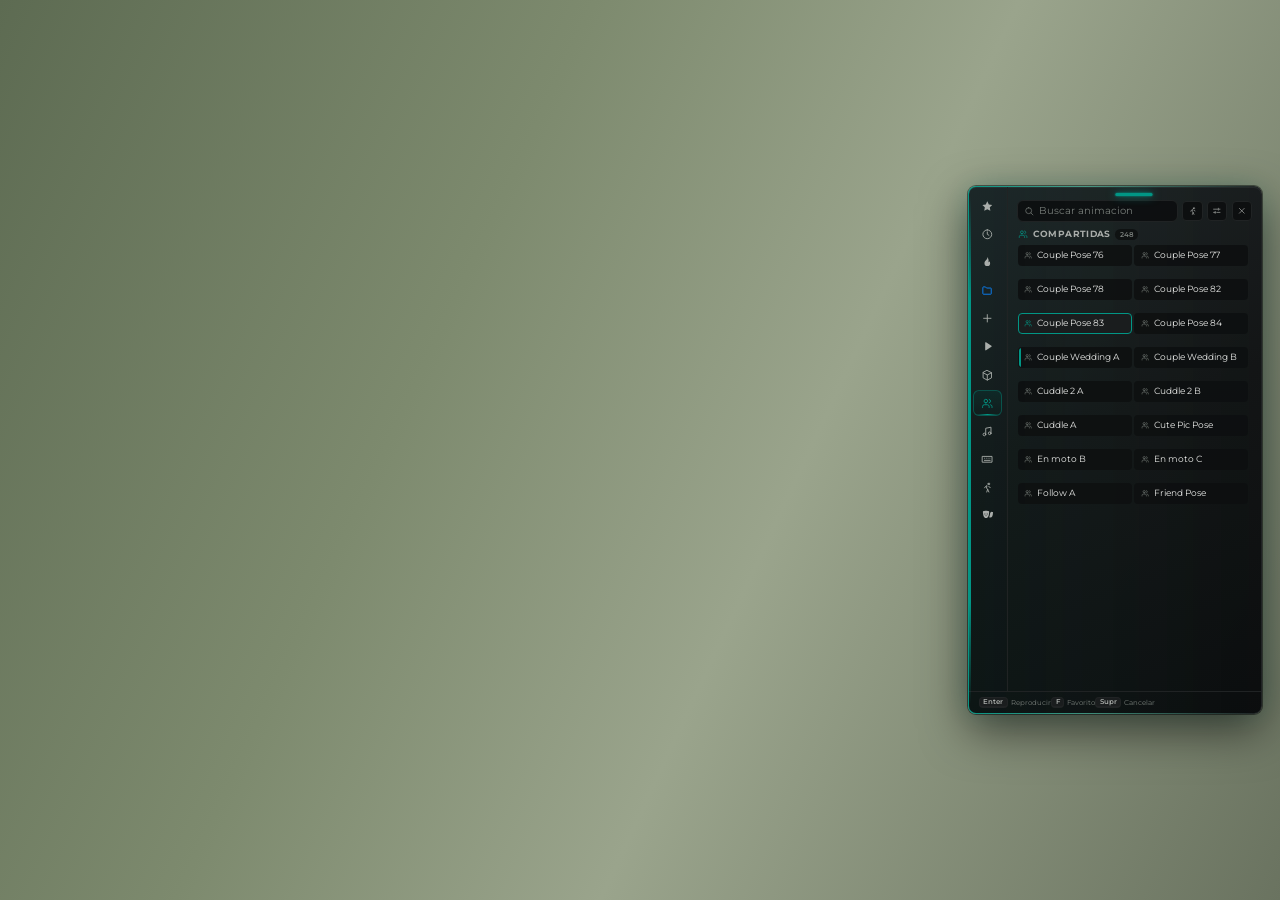
==== commit 9b3a8fee: "fix ui" ====
--- a/html/_preview.html
+++ b/html/_preview.html
@@ -29,32 +29,37 @@
 </head>
 <body>
     <div id="emote-menu" role="dialog">
-        <nav class="sidebar" id="sidebar"></nav>
+        <div class="menu-body">
+            <nav class="sidebar" id="sidebar"></nav>
 
-        <div class="menu-main">
-            <header class="menu-header">
-                <div class="drag-handle"></div>
-                <div class="search-row">
-                    <div class="search-container">
-                        <span id="search-icon-slot"></span>
-                        <input type="text" id="search-input" placeholder="Buscar animacion" />
+            <div class="menu-main">
+                <header class="menu-header">
+                    <div class="drag-handle"></div>
+                    <div class="search-row">
+                        <div class="search-container">
+                            <span id="search-icon-slot"></span>
+                            <input type="text" id="search-input" placeholder="Buscar animacion" />
+                        </div>
+                        <button id="walklock-btn" class="header-btn" type="button"
+                                data-rrp-tip="Caminar" data-rrp-tip-pos="bottom" aria-label="Caminar"></button>
+                        <button id="settings-btn" class="header-btn" type="button"
+                                data-rrp-tip="Ajustes" data-rrp-tip-pos="bottom" aria-label="Ajustes"></button>
+                        <button id="close-btn" class="header-btn" type="button"
+                                data-rrp-tip="Cerrar" data-rrp-tip-pos="bottom" aria-label="Cerrar"></button>
                     </div>
-                    <button id="walklock-btn" class="header-btn" type="button"></button>
-                    <button id="settings-btn" class="header-btn" type="button"></button>
-                    <button id="close-btn" class="header-btn" type="button"></button>
-                </div>
-            </header>
+                </header>
 
-            <div class="category-title" id="category-title"></div>
+                <div class="category-title" id="category-title"></div>
 
-            <div class="content-area">
-                <div class="content-scroll">
-                    <div id="emote-grid" class="emote-grid"></div>
+                <div class="content-area">
+                    <div class="content-scroll">
+                        <div id="emote-grid" class="emote-grid"></div>
+                    </div>
                 </div>
             </div>
+        </div>
 
-            <footer class="menu-footer" id="menu-footer"></footer>
-        </div>
+        <footer class="menu-footer" id="menu-footer"></footer>
     </div>
 
     <script src="js/icons.js"></script>
--- a/html/css/style.css
+++ b/html/css/style.css
@@ -135,11 +135,18 @@
     --focus-glow: var(--rrp-focus-glow);   /* campos: halo teal sobre su borde */
 
     --nav-width: 3.25rem;
-    --nav-width-labels: 6.4rem;
+    /* Con el nombre a la derecha del icono. Cuando iba debajo, en dos lineas
+       centradas, bastaban 6.4rem. */
+    --nav-width-labels: 8.5rem;
+    /* Lo que ha crecido la barra al pasar el nombre a la derecha. El panel suma
+       esta diferencia cuando las etiquetas estan encendidas, para que la rejilla
+       conserve el ancho que tenia. */
+    --nav-labels-growth: 2.1rem;
     /* El panel crece el mismo rem que la barra de categorias: la barra es un
        hijo de ancho fijo y la rejilla se queda con el resto, asi que sin esto
        ensanchar las categorias se lo comeria a las tarjetas. */
-    --panel-width: calc(clamp(19rem, 23vw, 27rem) + (var(--cols) - 2) * 5rem);
+    --panel-base: calc(clamp(19rem, 23vw, 27rem) + (var(--cols) - 2) * 5rem);
+    --panel-width: var(--panel-base);
 }
 
 html {
@@ -293,9 +300,22 @@
                 0 16px 46px rgba(0, 0, 0, 0.55),
                 inset 0 1px 0 rgba(255, 255, 255, 0.05),
                 0 0 28px rgba(var(--rrp-teal-rgb), 0.16);
-    display: flex;
+    /* En columna: arriba el cuerpo (categorias + contenido) y debajo el pie, que
+       asi cruza el panel entero. Dentro de `.menu-main` arrancaba despues de la
+       barra de categorias y dejaba un escalon a la izquierda. */
+    display: flex;
+    flex-direction: column;
     animation: panelIn 0.26s cubic-bezier(0.16, 1, 0.3, 1);
     overflow: hidden;
+}
+
+/* La fila de siempre: barra de categorias y contenido. `min-height: 0` para que
+   pueda encogerse por debajo de su contenido y sea la rejilla la que se
+   desplace, no el panel el que crezca. */
+.menu-body {
+    flex: 1;
+    display: flex;
+    min-height: 0;
 }
 
 /* La linea del canto izquierdo de `.rrp-dock__card.is-active`, que se apaga por
@@ -347,6 +367,11 @@
 
 .sidebar.with-labels { width: var(--nav-width-labels); }
 
+/* La barra con los nombres a la derecha pide mas ancho que cuando iban debajo.
+   El panel crece esa misma diferencia para que la rejilla no pierda ancho al
+   encender las etiquetas. */
+#emote-menu.with-labels { --panel-width: calc(var(--panel-base) + var(--nav-labels-growth)); }
+
 /* Misma barra de desplazamiento que la rejilla: la del navegador se pintaba
    en blanco y rompia la escala de fondo del sistema. */
 .sidebar::-webkit-scrollbar { width: 0.25rem; }
@@ -375,6 +400,16 @@
     transition: background var(--transition), color var(--transition);
     font: inherit;
     position: relative;
+}
+
+/* Con el nombre encendido la fila se lee de izquierda a derecha: icono y nombre
+   en linea, como `.rrp-nav__item`. En el modo de solo iconos la fila se sigue
+   centrando, que es donde la columna tenia sentido. */
+.sidebar.with-labels .sidebar-item {
+    flex-direction: row;
+    justify-content: flex-start;
+    gap: 0.55rem;
+    padding: 0.5rem 0.6rem;
 }
 
 /* Hover: sube la superficie, no el color. */
@@ -435,6 +470,22 @@
     max-width: 100%;
     overflow: hidden;
     overflow-wrap: anywhere;
+}
+
+/* En linea el nombre ocupa el hueco que sobra y se corta con puntos suspensivos
+   en una sola linea: el recorte a dos lineas era para la columna, donde el ancho
+   no daba de si. El nombre completo sigue estando en el `title` de la fila. */
+.sidebar.with-labels .sidebar-label {
+    display: block;
+    flex: 1;
+    min-width: 0;
+    font-size: 0.74rem;
+    line-height: 1.2;
+    text-align: left;
+    white-space: nowrap;
+    overflow: hidden;
+    text-overflow: ellipsis;
+    overflow-wrap: normal;
 }
 
 .sidebar-add { color: var(--text-tertiary); }
@@ -542,22 +593,56 @@
 
 .search-clear:hover { color: var(--text); }
 
+/* El `.rrp-btn--icon` del sistema: cuadrado, con borde y sobre la superficie
+   hundida. Antes iba sin borde y con un fondo que ya era `surface-3`, con lo
+   que el hover -- que sube a `surface-3` -- no cambiaba practicamente nada y el
+   boton parecia un icono suelto en vez de un control. */
 .header-btn {
     display: grid;
     place-items: center;
     width: 1.7rem;
     height: 1.7rem;
     flex-shrink: 0;
-    border: none;
-    border-radius: var(--radius-sm);
-    background: var(--bg-button);
+    border: 1px solid var(--border);
+    border-radius: var(--radius-sm);
+    background: var(--rrp-surface-2);
     color: var(--text-secondary);
     cursor: pointer;
-    transition: background var(--transition), color var(--transition);
-}
-
-.header-btn:hover { background: var(--bg-card-hover); color: var(--text); }
-.header-btn.active { background: var(--accent-dim); color: var(--accent); }
+    transition: background var(--transition), color var(--transition),
+                border-color var(--transition);
+}
+
+/* Hover neutro, como en todo el sistema: sube la superficie y marca mas el
+   borde, sin tenir. El teal esta reservado a lo que esta encendido. */
+.header-btn:hover {
+    background: var(--rrp-surface-3);
+    border-color: var(--border-strong);
+    color: var(--text);
+}
+
+/* `.rrp-btn:active`: se hunde un pixel al pulsarlo. */
+.header-btn:active { transform: translateY(1px); }
+
+/* Conmutador encendido (el bloqueo de caminar). El sistema lo marca con velo y
+   borde del acento, nunca con un bloque macizo, y sin el halo inferior de
+   `.rrp-nav__item`: ese dice "estas aqui" dentro de un grupo donde solo manda
+   uno, y esto dice "esto esta encendido". */
+.header-btn.active {
+    background: var(--accent-dim);
+    border-color: var(--accent-border);
+    color: var(--accent);
+}
+
+/* El globo del sistema se pinta con ::after dentro del propio boton y el panel
+   recorta con `overflow: hidden` por las esquinas redondeadas. Centrado, el del
+   ultimo boton se saldria por el lado derecho: se ancla a su borde en vez de
+   centrarse. Los demas tienen sitio de sobra. */
+.search-row .header-btn:last-child[data-rrp-tip]::after {
+    left: auto;
+    right: 0;
+    transform: none;
+}
+
 .header-icon { font-size: 0.8rem; }
 
 /* ── Titulo de categoria ───────────────────────────────────────────────── */
@@ -1053,11 +1138,8 @@
     color: var(--text-secondary);
 }
 
-.settings-colors {
-    display: flex;
-    gap: 0.28rem;
-}
-
+/* `.color-dot` lo sigue usando el selector de color de las listas del jugador
+   (el modal de crear/editar lista); el del acento ya no existe. */
 .color-dot {
     width: 0.95rem;
     height: 0.95rem;
